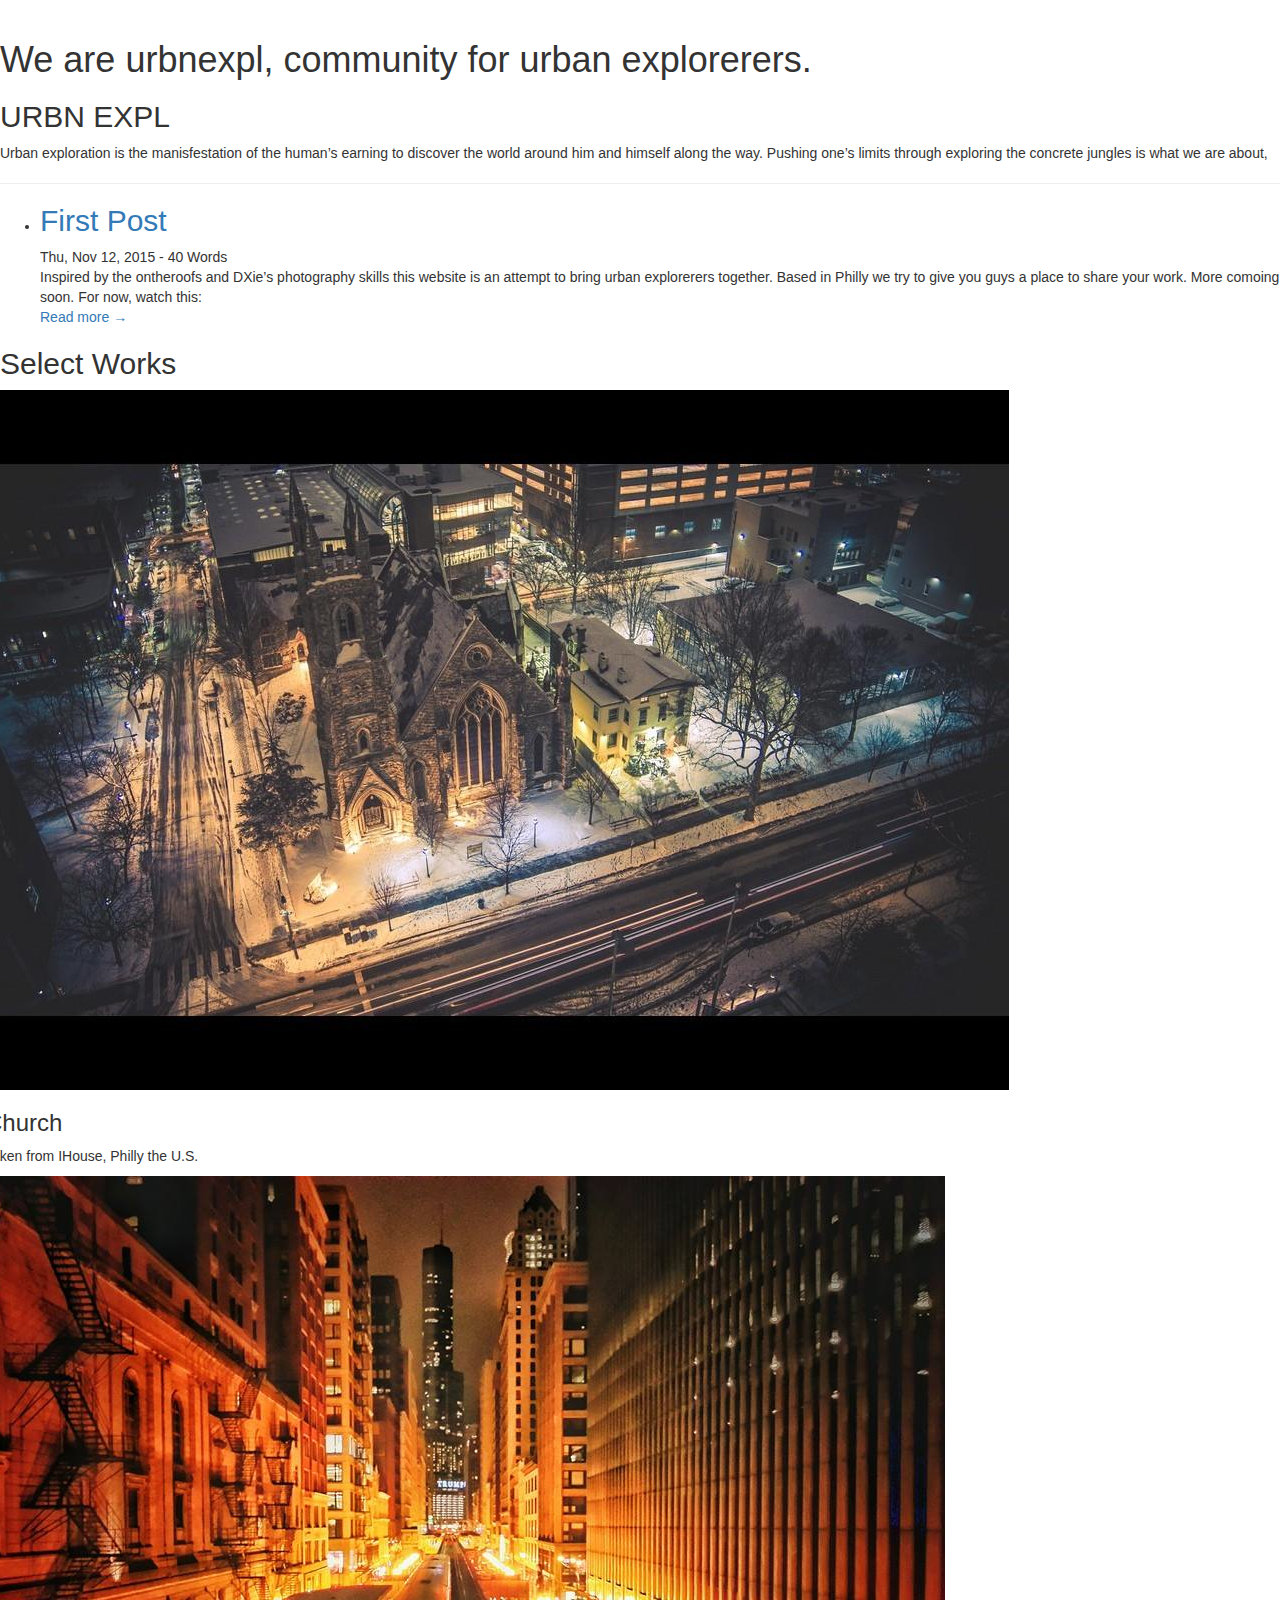
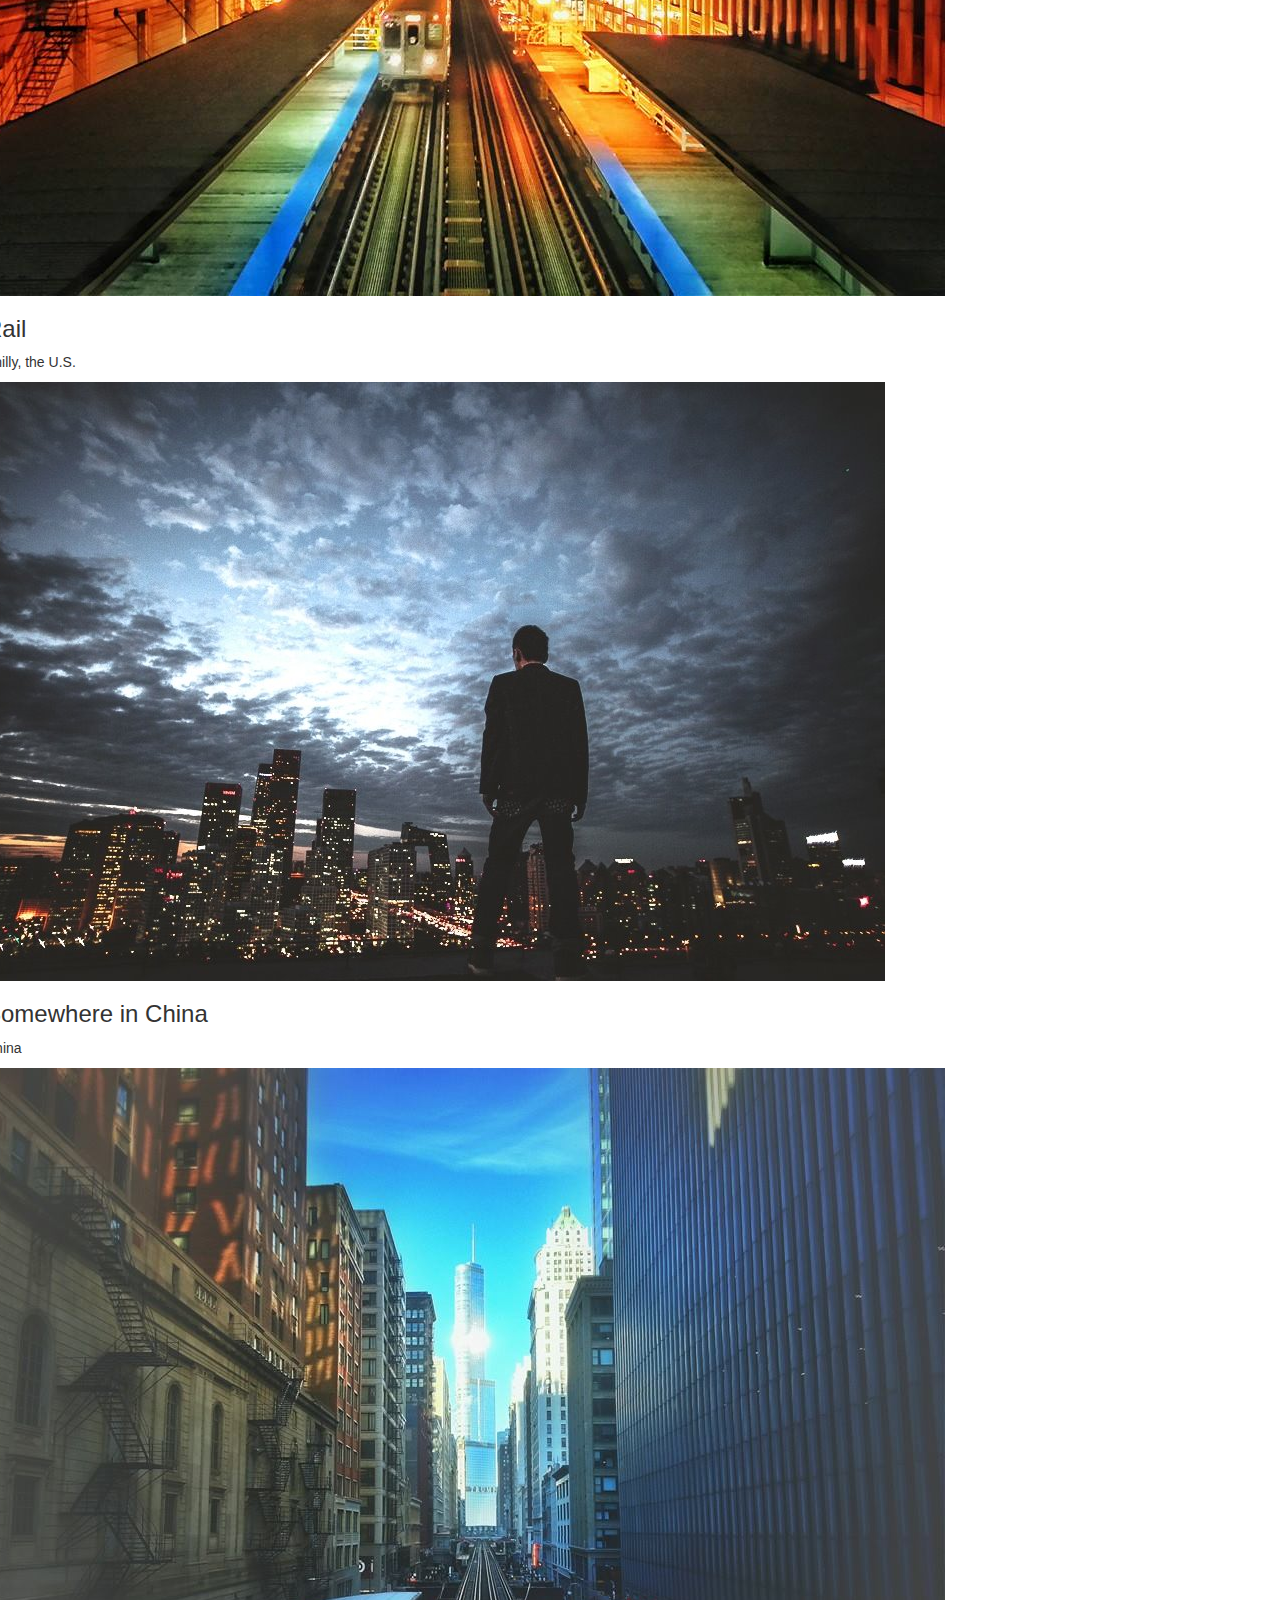
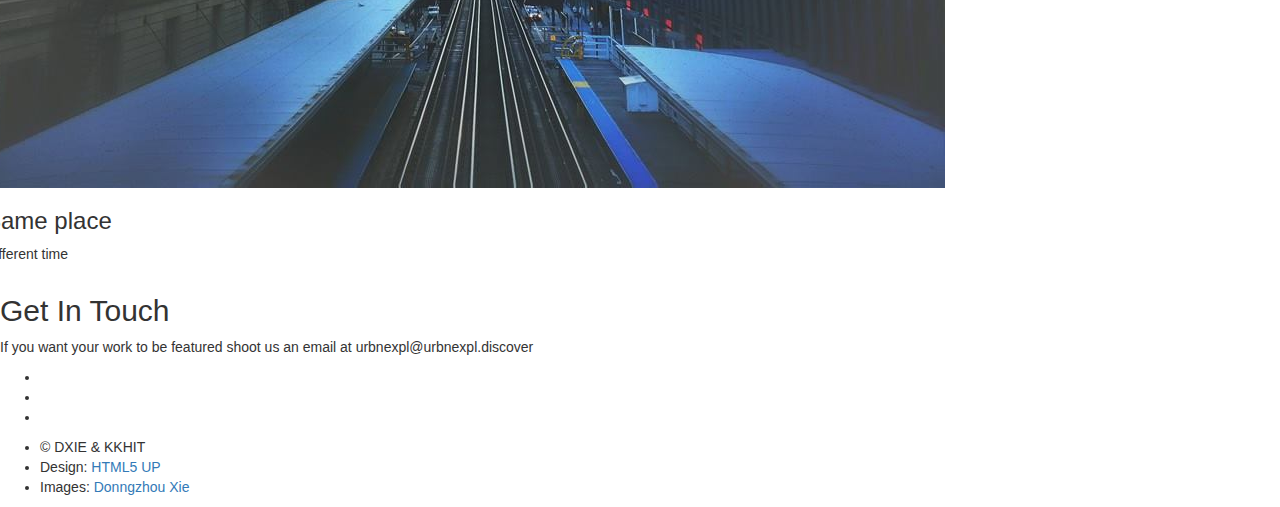
==== index.html @ 6ebabcdc "second commit" ====
<!DOCTYPE HTML>

<html>
	<head>
		<title>UrbnExpl &middot; UrbnExpl</title>
		<meta charset="utf-8" />
		<meta name="viewport" content="width=device-width, initial-scale=1" />
		<meta name="author" content="urbnexpl">
    	<meta name="description" content="Urban exploration community.">
    	<meta http-equiv="content-language" content="en-us" />
    	<meta name="generator" content="Hugo 0.14" />
		
		<link rel="stylesheet" href="https://maxcdn.bootstrapcdn.com/bootstrap/3.3.5/css/bootstrap.min.css" />
		<link rel="stylesheet" href="http://localhost:1313/urbnexpl//css/main.css" />
		
	</head>
	<body>
		<!-- Header -->
<header id="header">
	<a href="http://localhost:1313/urbnexpl/" class="image avatar"><img src="http://localhost:1313/urbnexpl/images/avatar.jpg" alt="" /></a>
	<h1>We are urbnexpl, community for urban explorerers.</h1>
</header>

		<!-- Main -->
		<div id="main">
			<section id="one">
	<header class="major">
		<h2>URBN EXPL</h2>
	</header>
	<p>Urban exploration is the manisfestation of the human&rsquo;s earning to discover the world around him and himself along the way. Pushing one&rsquo;s limits through exploring the concrete jungles is what we are about,</p>
</section>
			<hr>
			<ul id="list">
            	
                	<section>
	<li>
		<article class="post">
	<header>
		<h2><a href='http://localhost:1313/urbnexpl/post/first-post/'> First Post</a> </h2>
		<div class="post-meta">Thu, Nov 12, 2015 - 40 Words </div>
	</header>

	Inspired by the ontheroofs and DXie&rsquo;s photography skills this website is an attempt to bring urban explorerers together. Based in Philly we try to give you guys a place to share your work. More comoing soon. For now, watch this:

	<footer>
	<a href='http://localhost:1313/urbnexpl/post/first-post/'><nobr>Read more →</nobr></a>
	</footer>
</article>
	</li>
</section>
            	
        	</ul>
			<!-- portfolio -->
<section id="two">
	<h2>Select Works</h2>
	<div class="row">
		
		<article class="6u 12u$(xsmall) work-item">
			<a href="images/portfolio/1.jpg" class="image fit thumb"><img src="images/portfolio/1.jpg" alt="" /></a>
			<h3>Church</h3>
			<p>Taken from IHouse, Philly the  U.S.</p>
		</article>
		
		<article class="6u 12u$(xsmall) work-item">
			<a href="images/portfolio/2.jpg" class="image fit thumb"><img src="images/portfolio/2.jpg" alt="" /></a>
			<h3>Rail</h3>
			<p>Philly, the U.S.</p>
		</article>
		
		<article class="6u 12u$(xsmall) work-item">
			<a href="images/portfolio/3.jpg" class="image fit thumb"><img src="images/portfolio/3.jpg" alt="" /></a>
			<h3>Somewhere in China</h3>
			<p>China</p>
		</article>
		
		<article class="6u 12u$(xsmall) work-item">
			<a href="images/portfolio/4.jpg" class="image fit thumb"><img src="images/portfolio/4.jpg" alt="" /></a>
			<h3>Same place</h3>
			<p>Different time</p>
		</article>
		
	</div>
</section>
			
<section id="three">
	<h2>Get In Touch</h2>
	<p>If you want your work to be featured shoot us an email at urbnexpl@urbnexpl.discover</p>
	
</section>
		</div>

		<!-- Footer -->
<footer id="footer">
	<ul class="icons">
		
		<li><a href="//twitter.com/urbnexpl" target="_blank" class="icon fa-twitter"><span class="label">Twitter</span></a></li>
		
		
		
		<li><a href="//youtube.com/urbnexpl" target="_blank" class="icon fa-youtube"><span class="label">Youtube</span></a></li>
		
		
		<li><a href="#contact-form" class="icon fa-envelope-o"><span class="label">Email</span></a></li>
		
	</ul>

	<ul class="copyright">
		
		<li>&copy; DXIE &amp; KKHIT</li>
		
		<li>Design: <a href="//html5up.net">HTML5 UP</a></li>
		
		<li>Images: <a href="//https://500px.com/timkeenness">Donngzhou Xie</a></li>
		
	</ul>
</footer>

<!-- Scripts -->
<script src="http://localhost:1313/urbnexpl/js/jquery.min.js"></script>
<script src="http://localhost:1313/urbnexpl/js/jquery.poptrox.min.js"></script>
<script src="http://localhost:1313/urbnexpl/js/skel.min.js"></script>
<script src="http://localhost:1313/urbnexpl/js/util.js"></script>

<script src="http://localhost:1313/urbnexpl/js/main.js"></script>


	<script data-no-instant>document.write('<script src="http://'
        + (location.host || 'localhost').split(':')[0]
		+ ':1313/livereload.js?mindelay=10"></'
        + 'script>')</script></body>
</html>
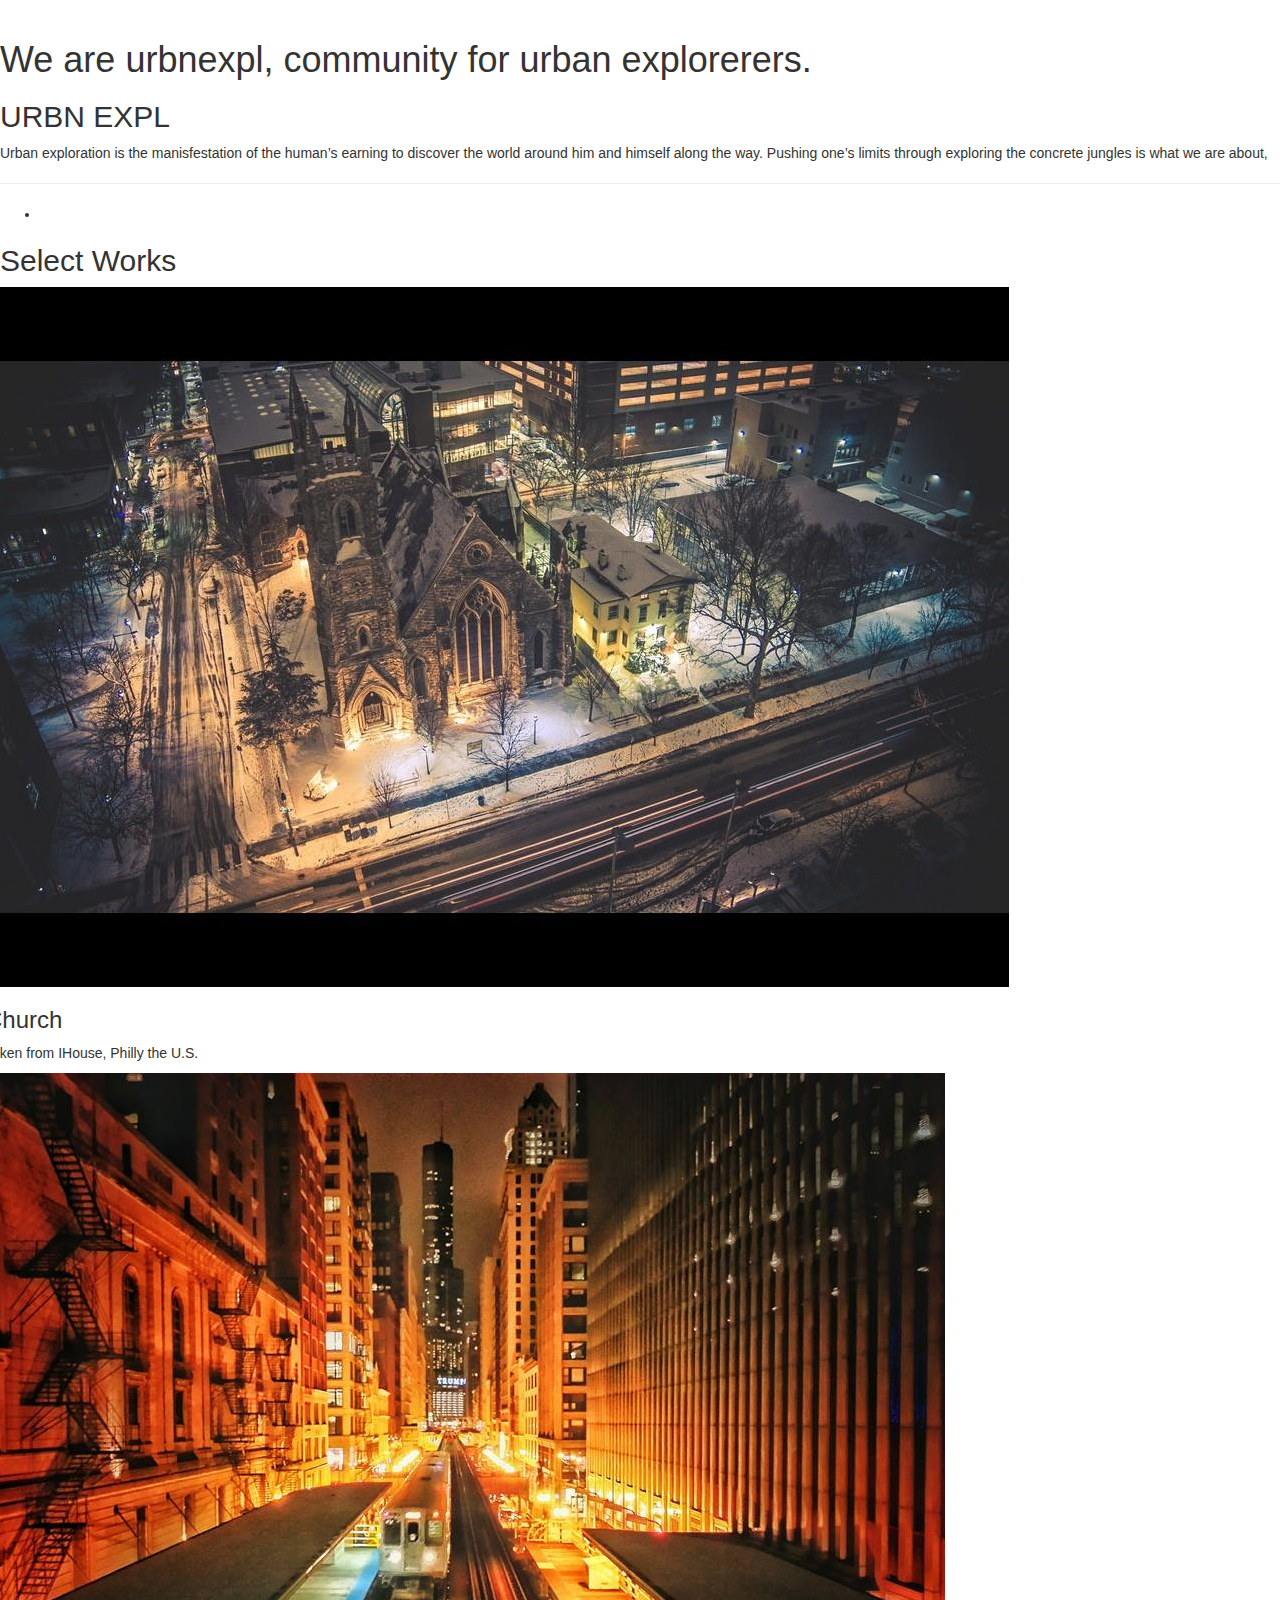
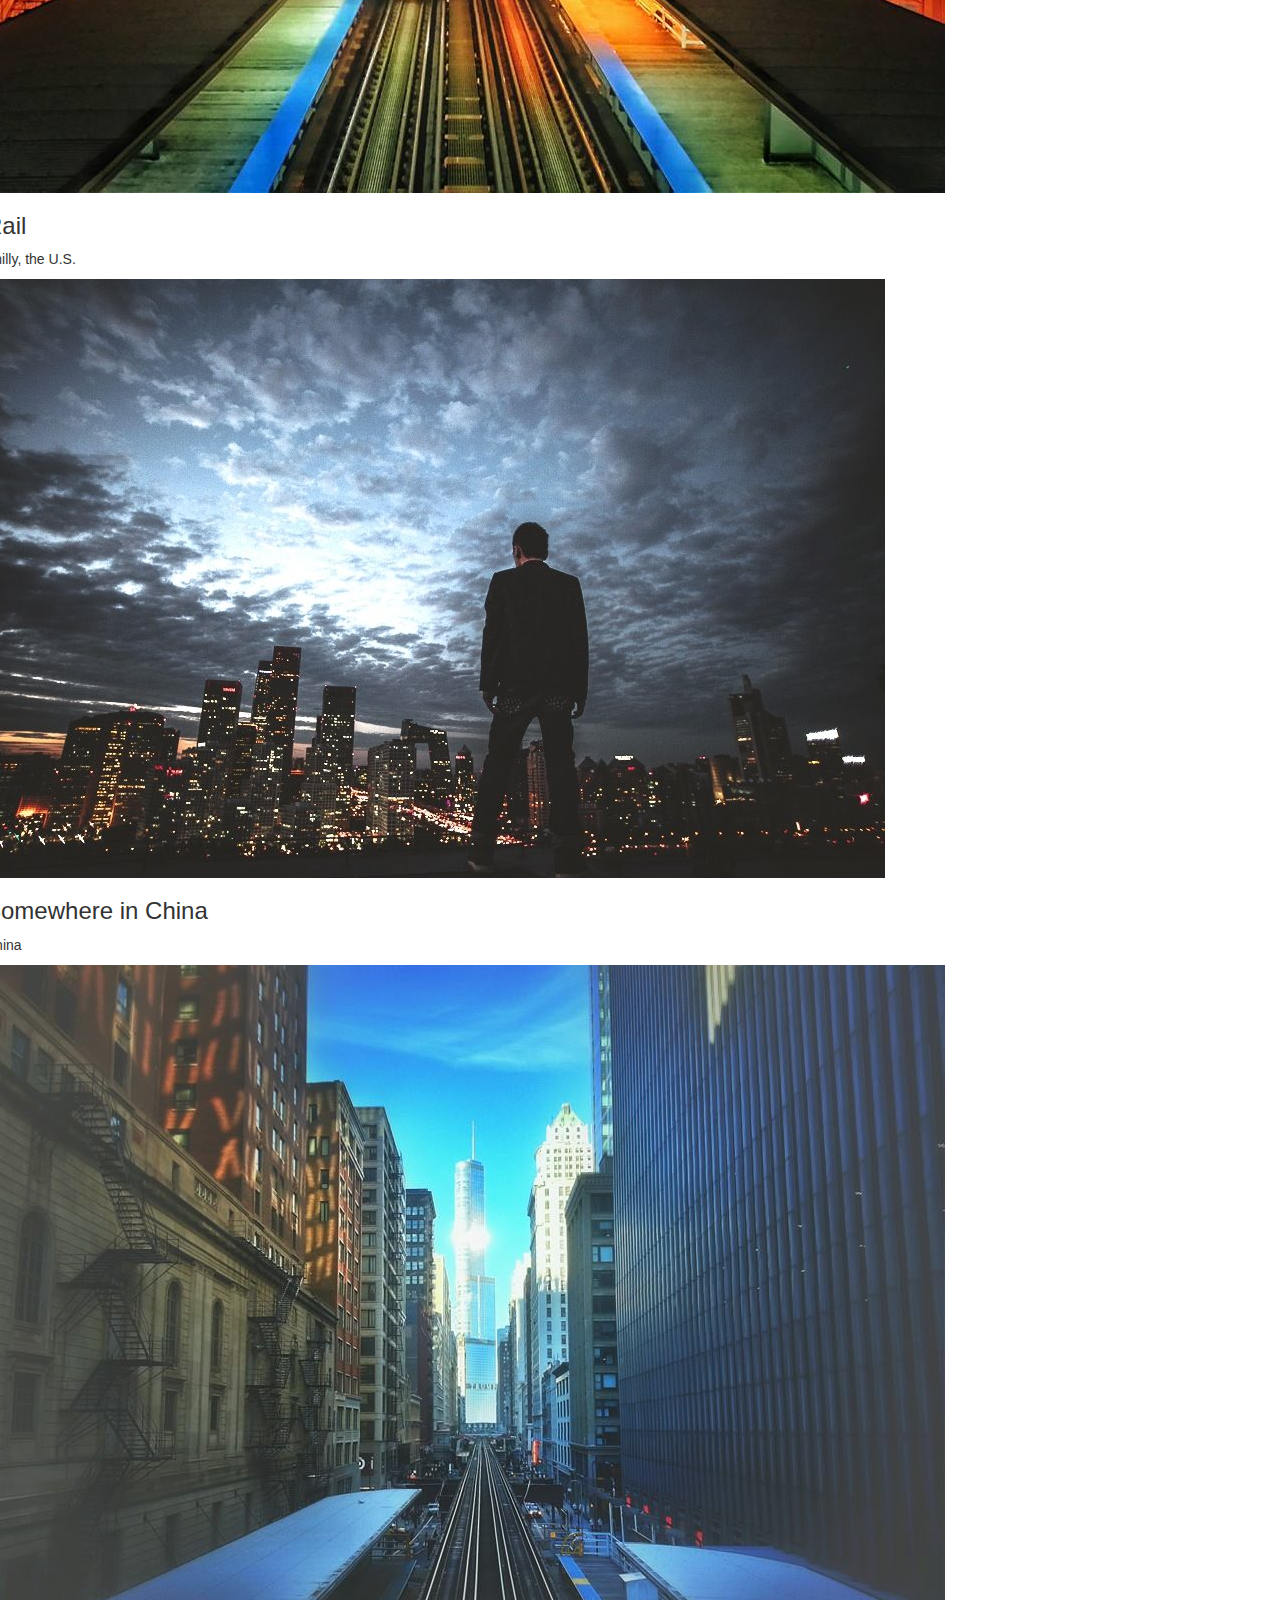
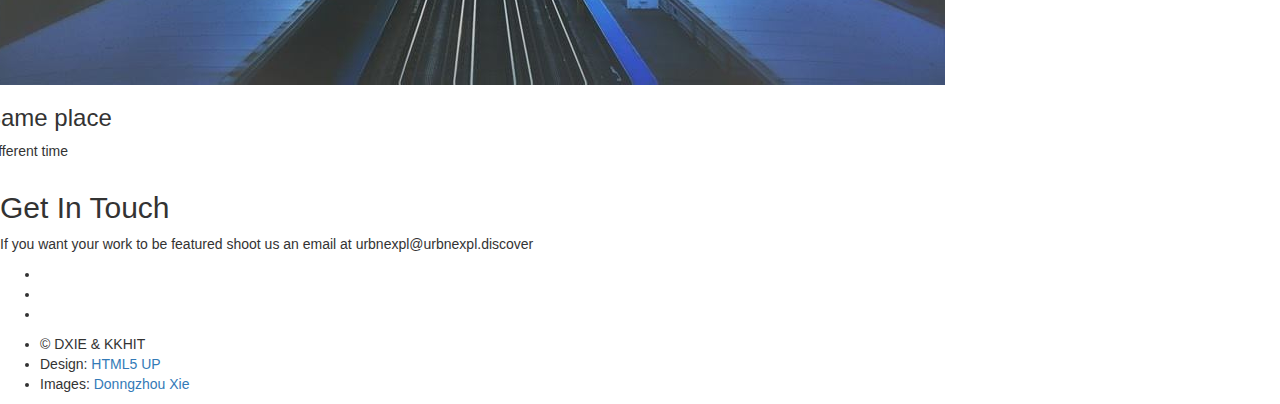
==== commit 73d5f43f: "fiiiif commit" ====
--- a/index.html
+++ b/index.html
@@ -11,13 +11,13 @@
     	<meta name="generator" content="Hugo 0.14" />
 		
 		<link rel="stylesheet" href="https://maxcdn.bootstrapcdn.com/bootstrap/3.3.5/css/bootstrap.min.css" />
-		<link rel="stylesheet" href="http://localhost:1313/urbnexpl//css/main.css" />
+		<link rel="stylesheet" href="http://kobakhit.com/urbnexpl/css/main.css" />
 		
 	</head>
 	<body>
 		<!-- Header -->
 <header id="header">
-	<a href="http://localhost:1313/urbnexpl/" class="image avatar"><img src="http://localhost:1313/urbnexpl/images/avatar.jpg" alt="" /></a>
+	<a href="http://kobakhit.com/urbnexpl/" class="image avatar"><img src="http://kobakhit.com/urbnexplimages/avatar.jpg" alt="" /></a>
 	<h1>We are urbnexpl, community for urban explorerers.</h1>
 </header>
 
@@ -34,18 +34,7 @@
             	
                 	<section>
 	<li>
-		<article class="post">
-	<header>
-		<h2><a href='http://localhost:1313/urbnexpl/post/first-post/'> First Post</a> </h2>
-		<div class="post-meta">Thu, Nov 12, 2015 - 40 Words </div>
-	</header>
-
-	Inspired by the ontheroofs and DXie&rsquo;s photography skills this website is an attempt to bring urban explorerers together. Based in Philly we try to give you guys a place to share your work. More comoing soon. For now, watch this:
-
-	<footer>
-	<a href='http://localhost:1313/urbnexpl/post/first-post/'><nobr>Read more →</nobr></a>
-	</footer>
-</article>
+		
 	</li>
 </section>
             	
@@ -116,16 +105,13 @@
 </footer>
 
 <!-- Scripts -->
-<script src="http://localhost:1313/urbnexpl/js/jquery.min.js"></script>
-<script src="http://localhost:1313/urbnexpl/js/jquery.poptrox.min.js"></script>
-<script src="http://localhost:1313/urbnexpl/js/skel.min.js"></script>
-<script src="http://localhost:1313/urbnexpl/js/util.js"></script>
+<script src="http://kobakhit.com/urbnexpljs/jquery.min.js"></script>
+<script src="http://kobakhit.com/urbnexpljs/jquery.poptrox.min.js"></script>
+<script src="http://kobakhit.com/urbnexpljs/skel.min.js"></script>
+<script src="http://kobakhit.com/urbnexpljs/util.js"></script>
 
-<script src="http://localhost:1313/urbnexpl/js/main.js"></script>
+<script src="http://kobakhit.com/urbnexpljs/main.js"></script>
 
 
-	<script data-no-instant>document.write('<script src="http://'
-        + (location.host || 'localhost').split(':')[0]
-		+ ':1313/livereload.js?mindelay=10"></'
-        + 'script>')</script></body>
+	</body>
 </html>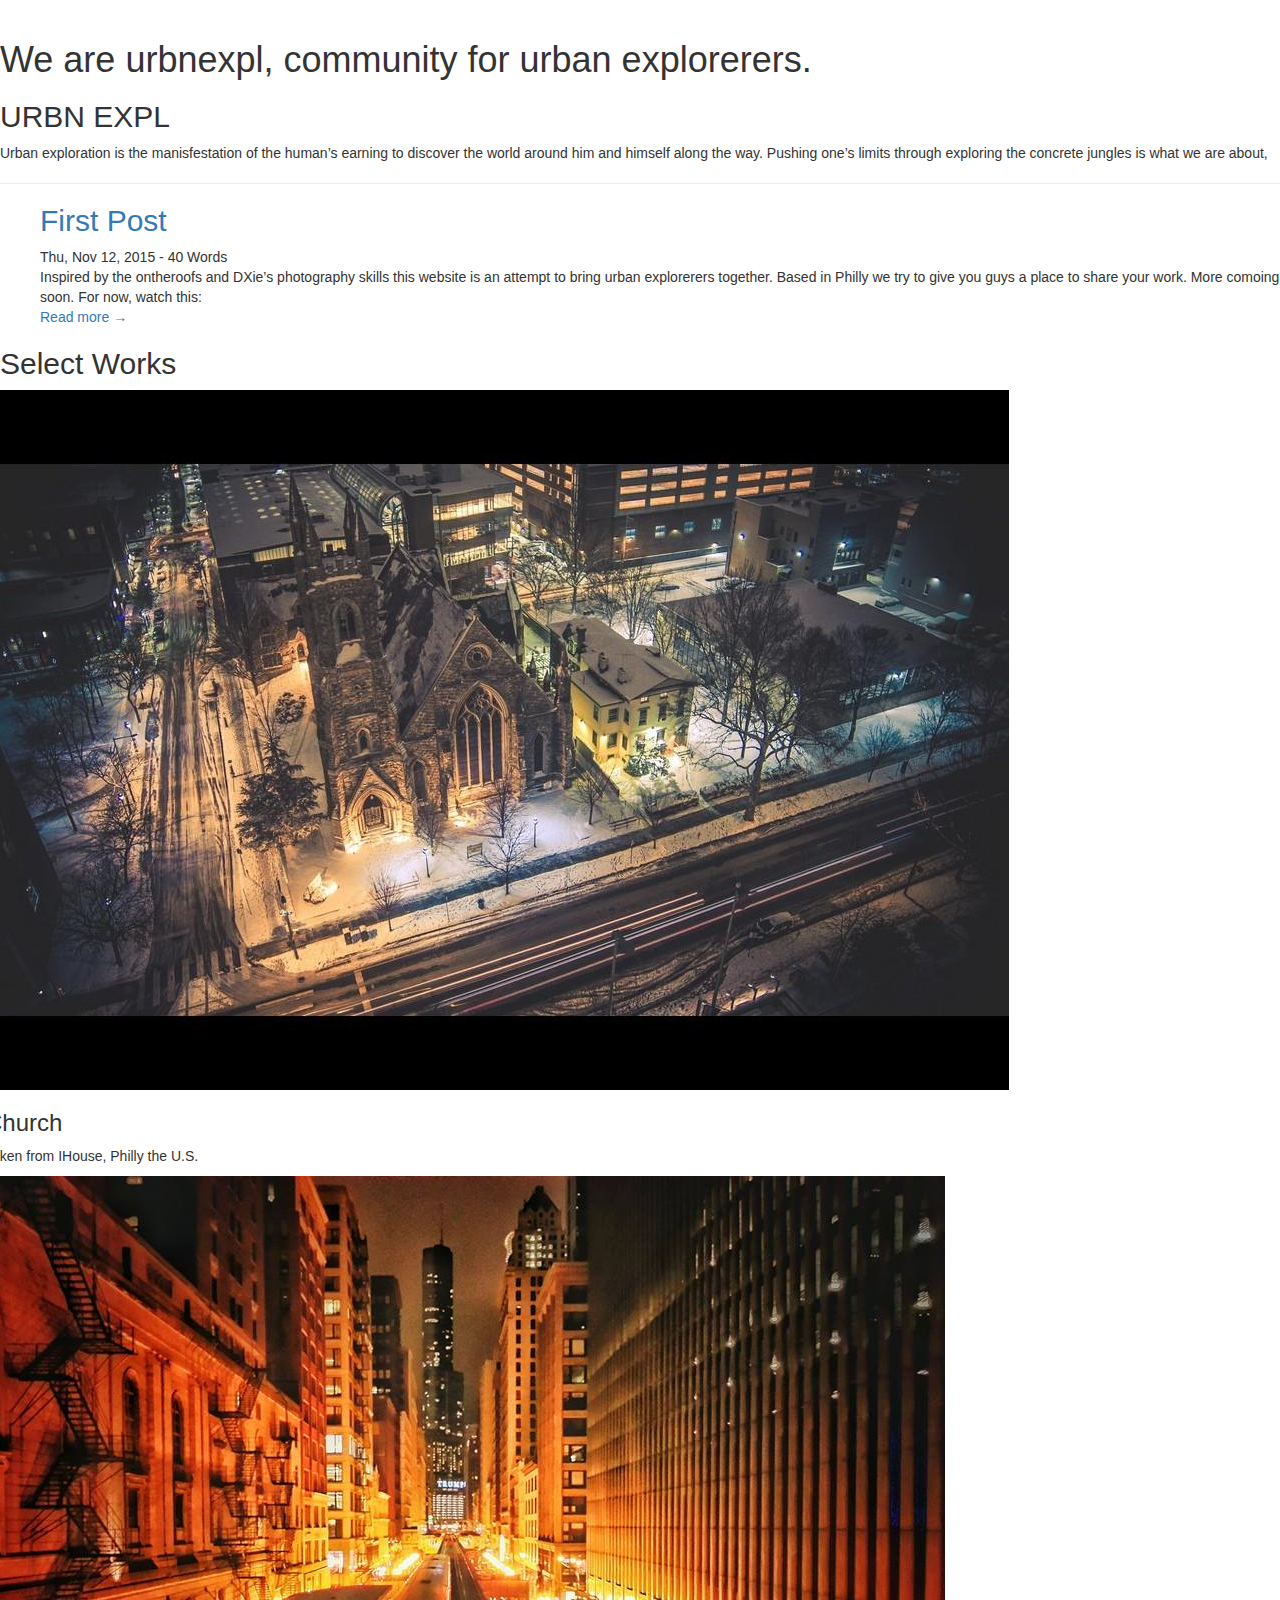
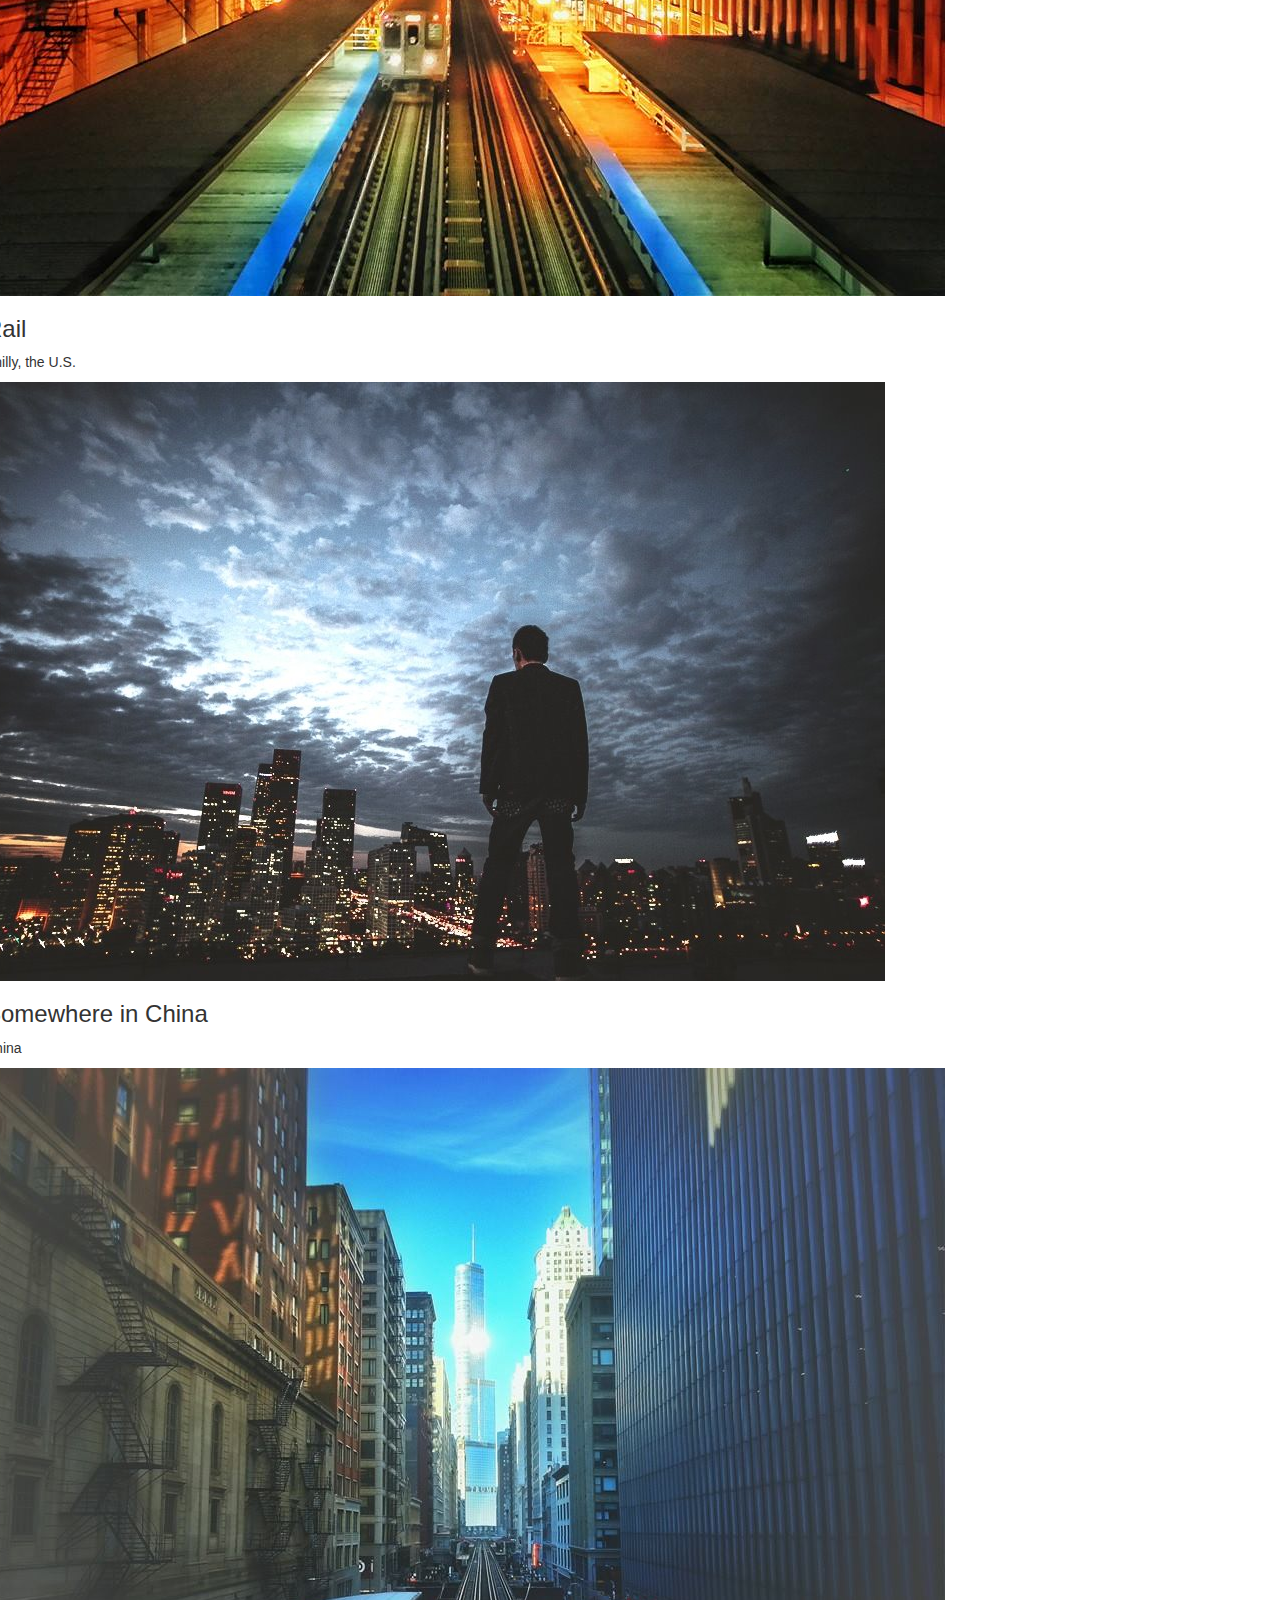
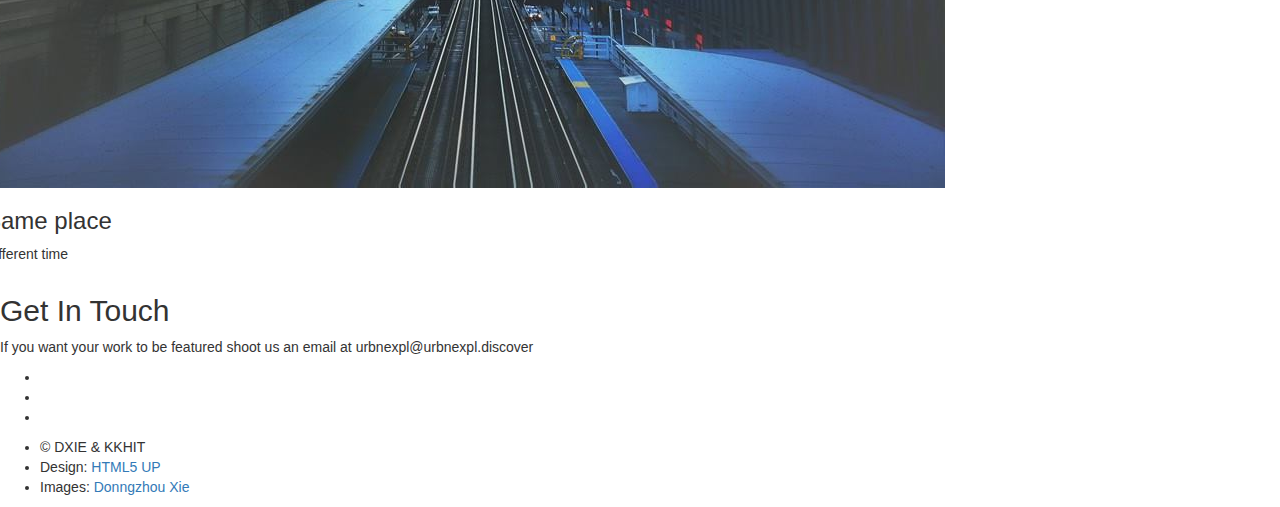
==== commit 84c4d4c2: "7th commit" ====
--- a/index.html
+++ b/index.html
@@ -11,13 +11,13 @@
     	<meta name="generator" content="Hugo 0.14" />
 		
 		<link rel="stylesheet" href="https://maxcdn.bootstrapcdn.com/bootstrap/3.3.5/css/bootstrap.min.css" />
-		<link rel="stylesheet" href="http://kobakhit.com/urbnexpl/css/main.css" />
+		<link rel="stylesheet" href="http://kobakhit.com/urbnexpl//css/main.css" />
 		
 	</head>
 	<body>
 		<!-- Header -->
 <header id="header">
-	<a href="http://kobakhit.com/urbnexpl/" class="image avatar"><img src="http://kobakhit.com/urbnexplimages/avatar.jpg" alt="" /></a>
+	<a href="http://kobakhit.com/urbnexpl/" class="image avatar"><img src="http://kobakhit.com/urbnexpl/images/avatar.jpg" alt="" /></a>
 	<h1>We are urbnexpl, community for urban explorerers.</h1>
 </header>
 
@@ -32,11 +32,18 @@
 			<hr>
 			<ul id="list">
             	
-                	<section>
-	<li>
-		
-	</li>
-</section>
+                	<article class="post">
+	<header>
+		<h2><a href='http://kobakhit.com/urbnexpl/post/first-post/'> First Post</a> </h2>
+		<div class="post-meta">Thu, Nov 12, 2015 - 40 Words </div>
+	</header>
+
+	Inspired by the ontheroofs and DXie&rsquo;s photography skills this website is an attempt to bring urban explorerers together. Based in Philly we try to give you guys a place to share your work. More comoing soon. For now, watch this:
+
+	<footer>
+	<a href='http://kobakhit.com/urbnexpl/post/first-post/'><nobr>Read more →</nobr></a>
+	</footer>
+</article>
             	
         	</ul>
 			<!-- portfolio -->
@@ -105,12 +112,12 @@
 </footer>
 
 <!-- Scripts -->
-<script src="http://kobakhit.com/urbnexpljs/jquery.min.js"></script>
-<script src="http://kobakhit.com/urbnexpljs/jquery.poptrox.min.js"></script>
-<script src="http://kobakhit.com/urbnexpljs/skel.min.js"></script>
-<script src="http://kobakhit.com/urbnexpljs/util.js"></script>
+<script src="http://kobakhit.com/urbnexpl/js/jquery.min.js"></script>
+<script src="http://kobakhit.com/urbnexpl/js/jquery.poptrox.min.js"></script>
+<script src="http://kobakhit.com/urbnexpl/js/skel.min.js"></script>
+<script src="http://kobakhit.com/urbnexpl/js/util.js"></script>
 
-<script src="http://kobakhit.com/urbnexpljs/main.js"></script>
+<script src="http://kobakhit.com/urbnexpl/js/main.js"></script>
 
 
 	</body>
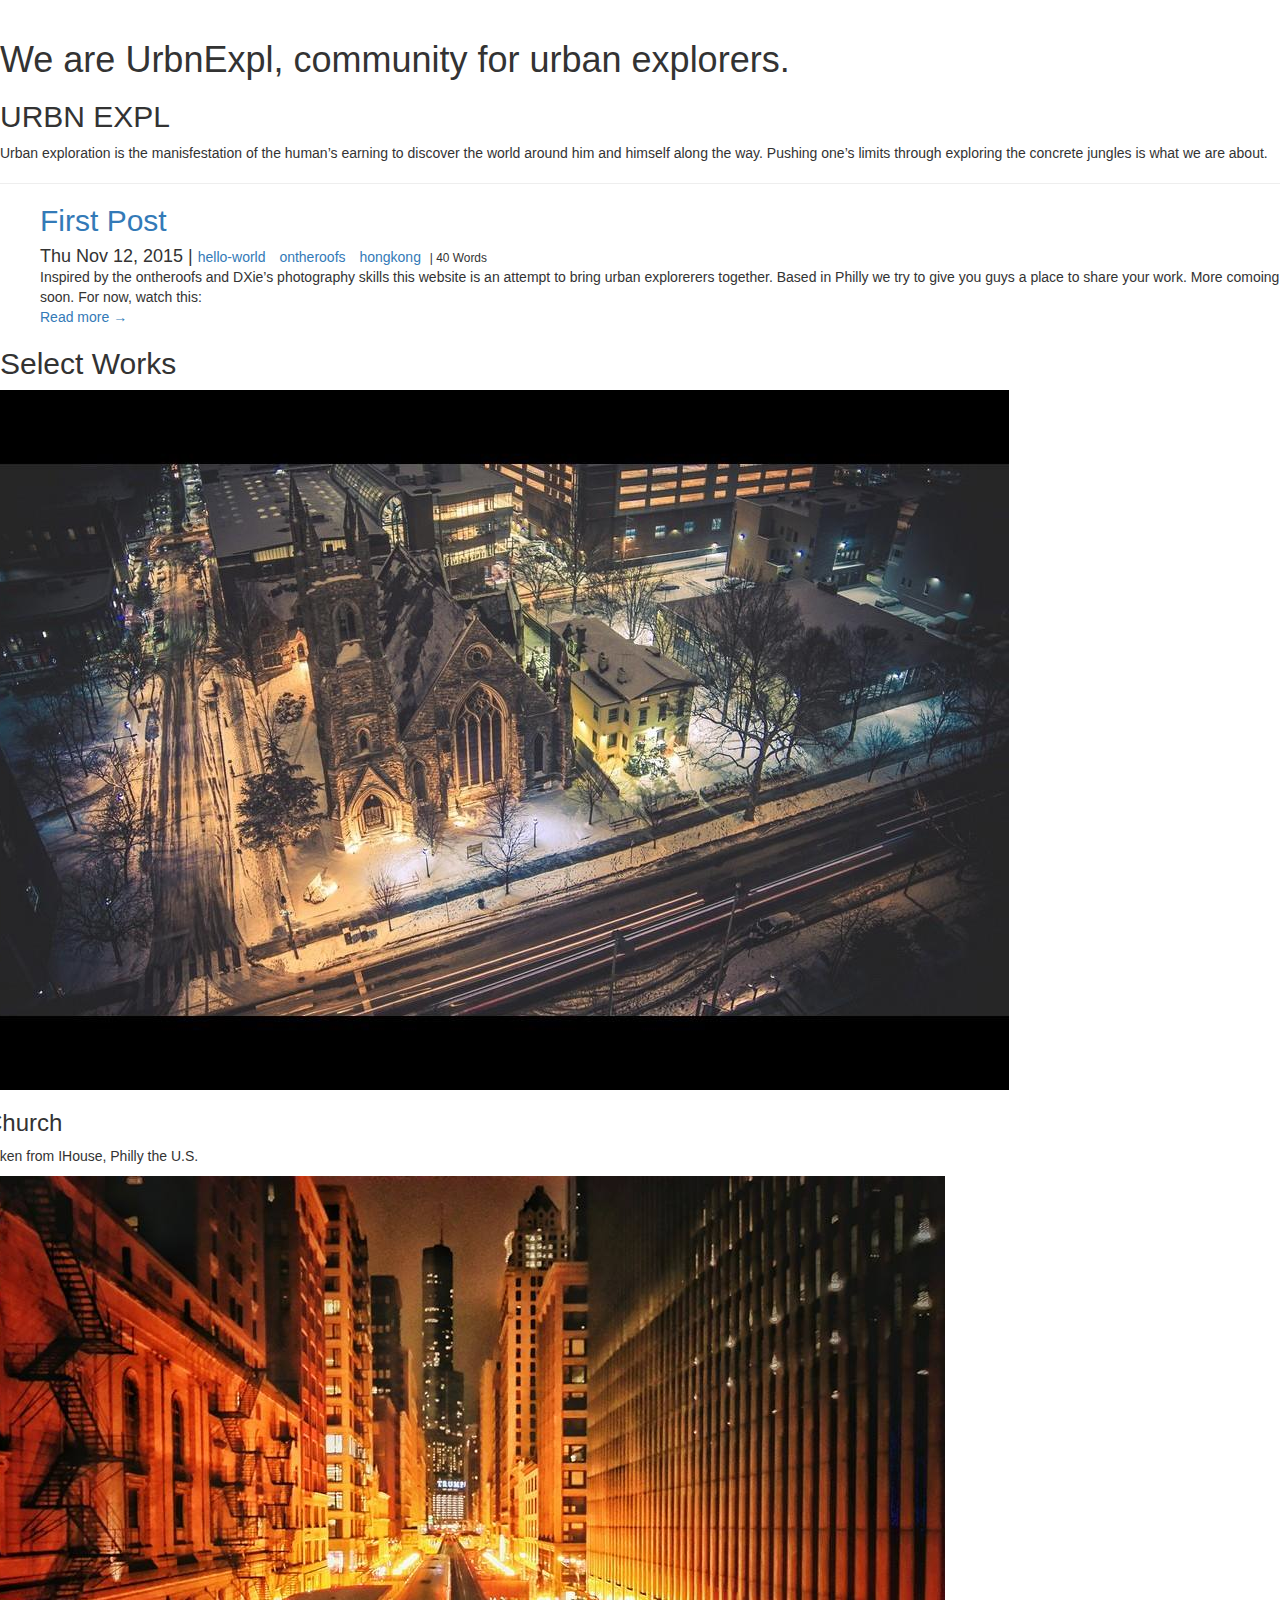
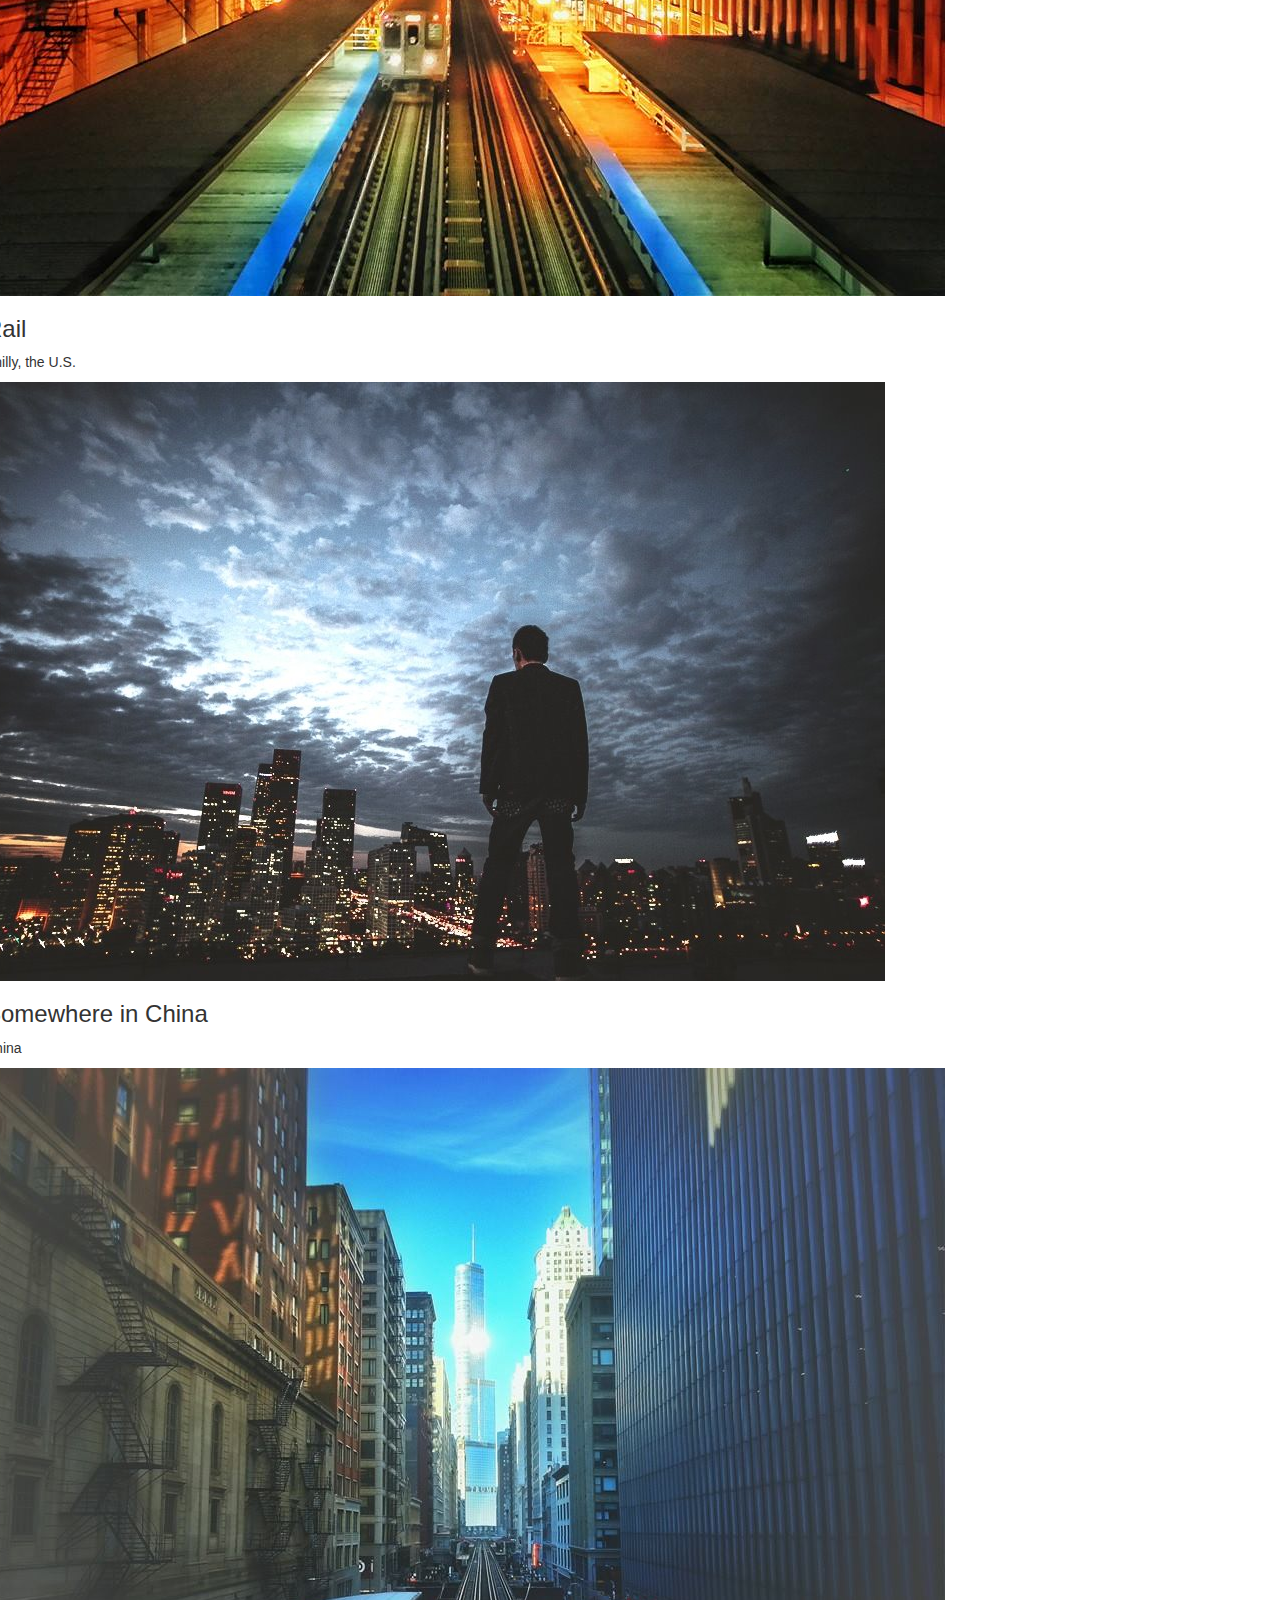
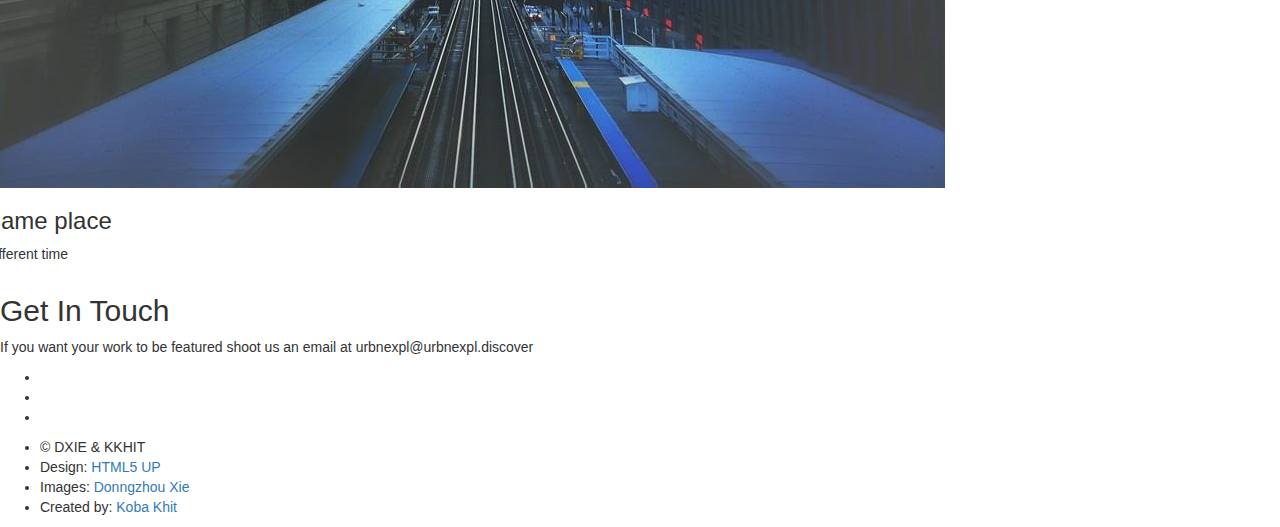
==== commit 49540634: "prototype ready" ====
--- a/index.html
+++ b/index.html
@@ -17,8 +17,8 @@
 	<body>
 		<!-- Header -->
 <header id="header">
-	<a href="http://kobakhit.com/urbnexpl/" class="image avatar"><img src="http://kobakhit.com/urbnexpl/images/avatar.jpg" alt="" /></a>
-	<h1>We are urbnexpl, community for urban explorerers.</h1>
+	<a href="http://kobakhit.com/urbnexpl/" class="image avatar"><img src="http://kobakhit.com/urbnexpl/images/avatar.png" alt="" /></a>
+	<h1>We are UrbnExpl, community for urban explorers.</h1>
 </header>
 
 		<!-- Main -->
@@ -27,7 +27,7 @@
 	<header class="major">
 		<h2>URBN EXPL</h2>
 	</header>
-	<p>Urban exploration is the manisfestation of the human&rsquo;s earning to discover the world around him and himself along the way. Pushing one&rsquo;s limits through exploring the concrete jungles is what we are about,</p>
+	<p>Urban exploration is the manisfestation of the human&rsquo;s earning to discover the world around him and himself along the way. Pushing one&rsquo;s limits through exploring the concrete jungles is what we are about.</p>
 </section>
 			<hr>
 			<ul id="list">
@@ -35,7 +35,18 @@
                 	<article class="post">
 	<header>
 		<h2><a href='http://kobakhit.com/urbnexpl/post/first-post/'> First Post</a> </h2>
-		<div class="post-meta">Thu, Nov 12, 2015 - 40 Words </div>
+		<h4 id="date" style = "display:inline"> Thu Nov 12, 2015 | </h4>
+	    <i class="fa fa-tags"></i>
+	    <ul  class = "list-inline" style = "display:inline">
+	      
+	        <li><a href="tags/hello-world">hello-world</a> </li>
+	      
+	        <li><a href="tags/ontheroofs">ontheroofs</a> </li>
+	      
+	        <li><a href="tags/hongkong">hongkong</a> </li>
+	      
+	    </ul>
+	    <small> | 40 Words</small>
 	</header>
 
 	Inspired by the ontheroofs and DXie&rsquo;s photography skills this website is an attempt to bring urban explorerers together. Based in Philly we try to give you guys a place to share your work. More comoing soon. For now, watch this:
@@ -46,6 +57,35 @@
 </article>
             	
         	</ul>
+
+        	<ul id="list2" style = "display:none">
+            	
+                	<article class="post">
+	<header>
+		<h2><a href='http://kobakhit.com/urbnexpl/post/first-post/'> First Post</a> </h2>
+		<h4 id="date" style = "display:inline"> Thu Nov 12, 2015 | </h4>
+	    <i class="fa fa-tags"></i>
+	    <ul  class = "list-inline" style = "display:inline">
+	      
+	        <li><a href="tags/hello-world">hello-world</a> </li>
+	      
+	        <li><a href="tags/ontheroofs">ontheroofs</a> </li>
+	      
+	        <li><a href="tags/hongkong">hongkong</a> </li>
+	      
+	    </ul>
+	    <small> | 40 Words</small>
+	</header>
+
+	Inspired by the ontheroofs and DXie&rsquo;s photography skills this website is an attempt to bring urban explorerers together. Based in Philly we try to give you guys a place to share your work. More comoing soon. For now, watch this:
+
+	<footer>
+	<a href='http://kobakhit.com/urbnexpl/post/first-post/'><nobr>Read more →</nobr></a>
+	</footer>
+</article>
+            	
+        	</ul>
+
 			<!-- portfolio -->
 <section id="two">
 	<h2>Select Works</h2>
@@ -108,6 +148,8 @@
 		
 		<li>Images: <a href="//https://500px.com/timkeenness">Donngzhou Xie</a></li>
 		
+		<li>Created by: <a href="//http://www.kobakhit.com/">Koba Khit</a></li>
+		
 	</ul>
 </footer>
 
@@ -120,5 +162,6 @@
 <script src="http://kobakhit.com/urbnexpl/js/main.js"></script>
 
 
+
 	</body>
 </html>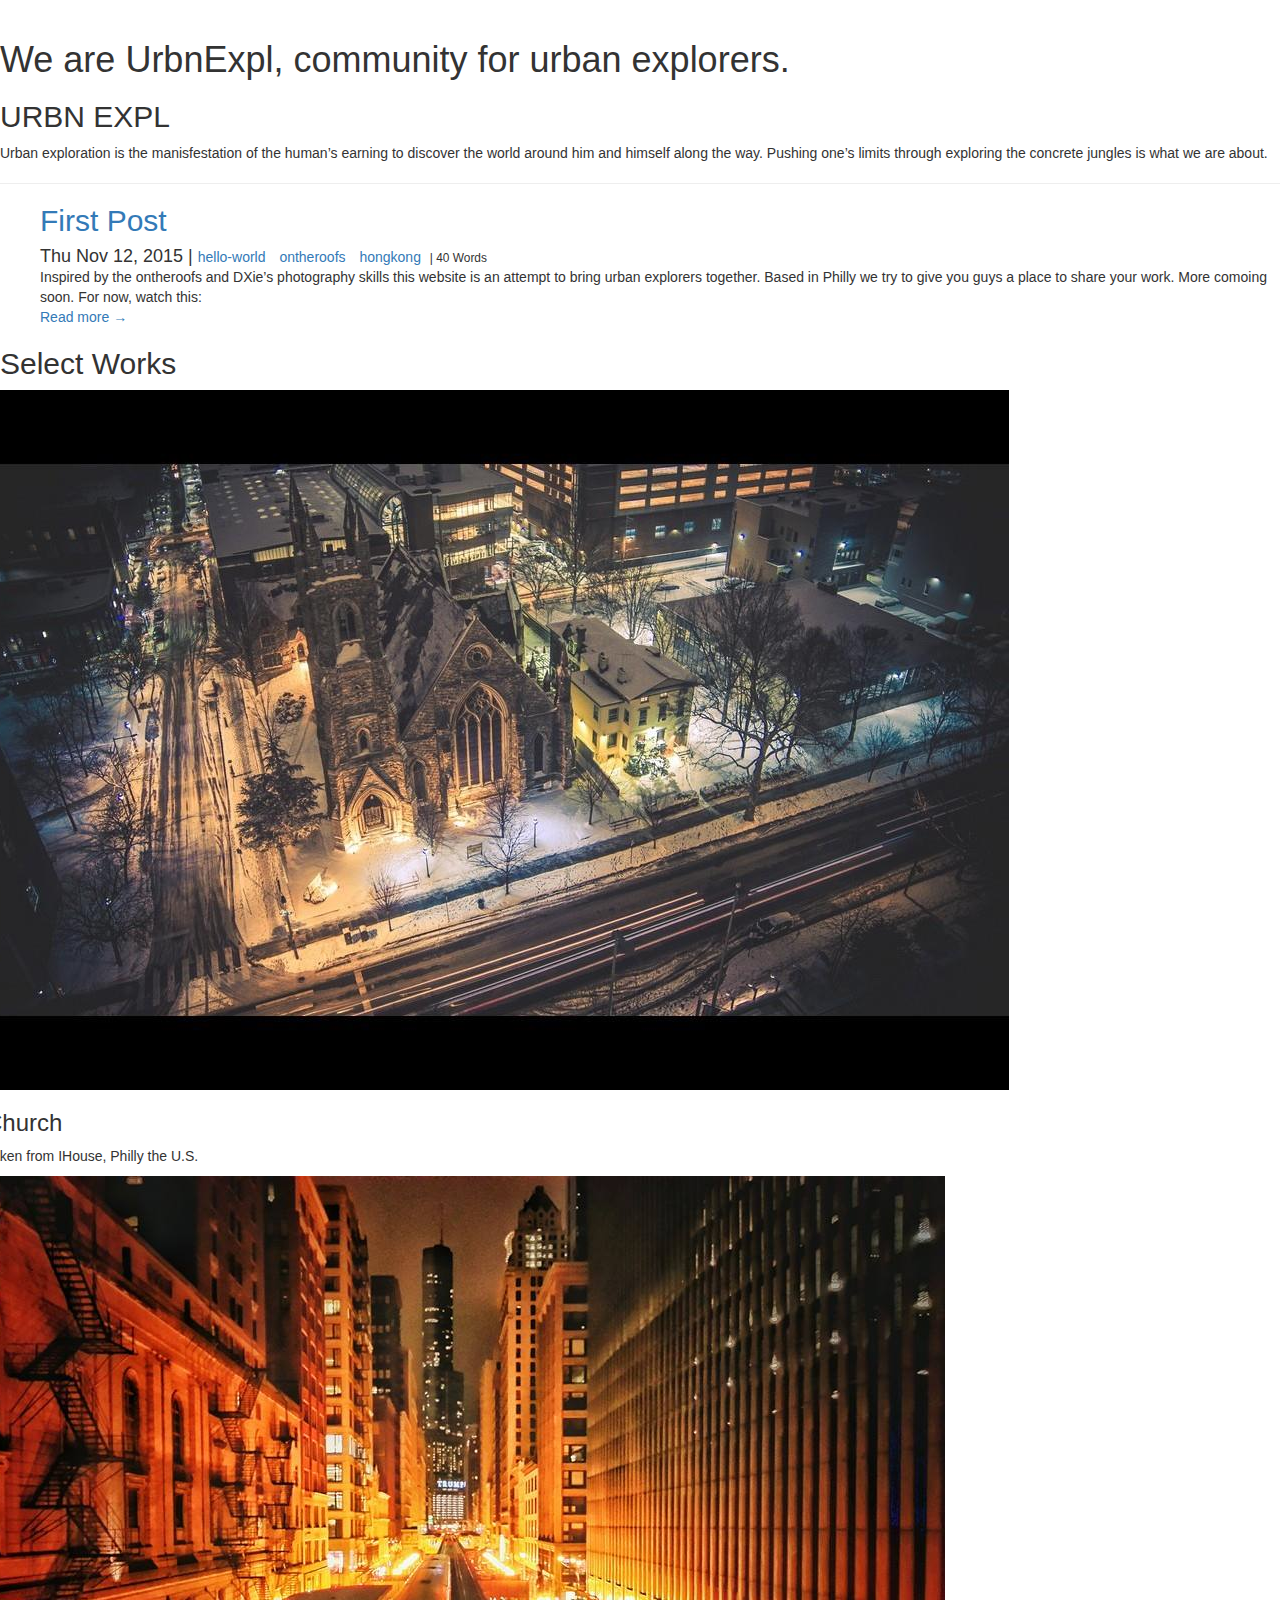
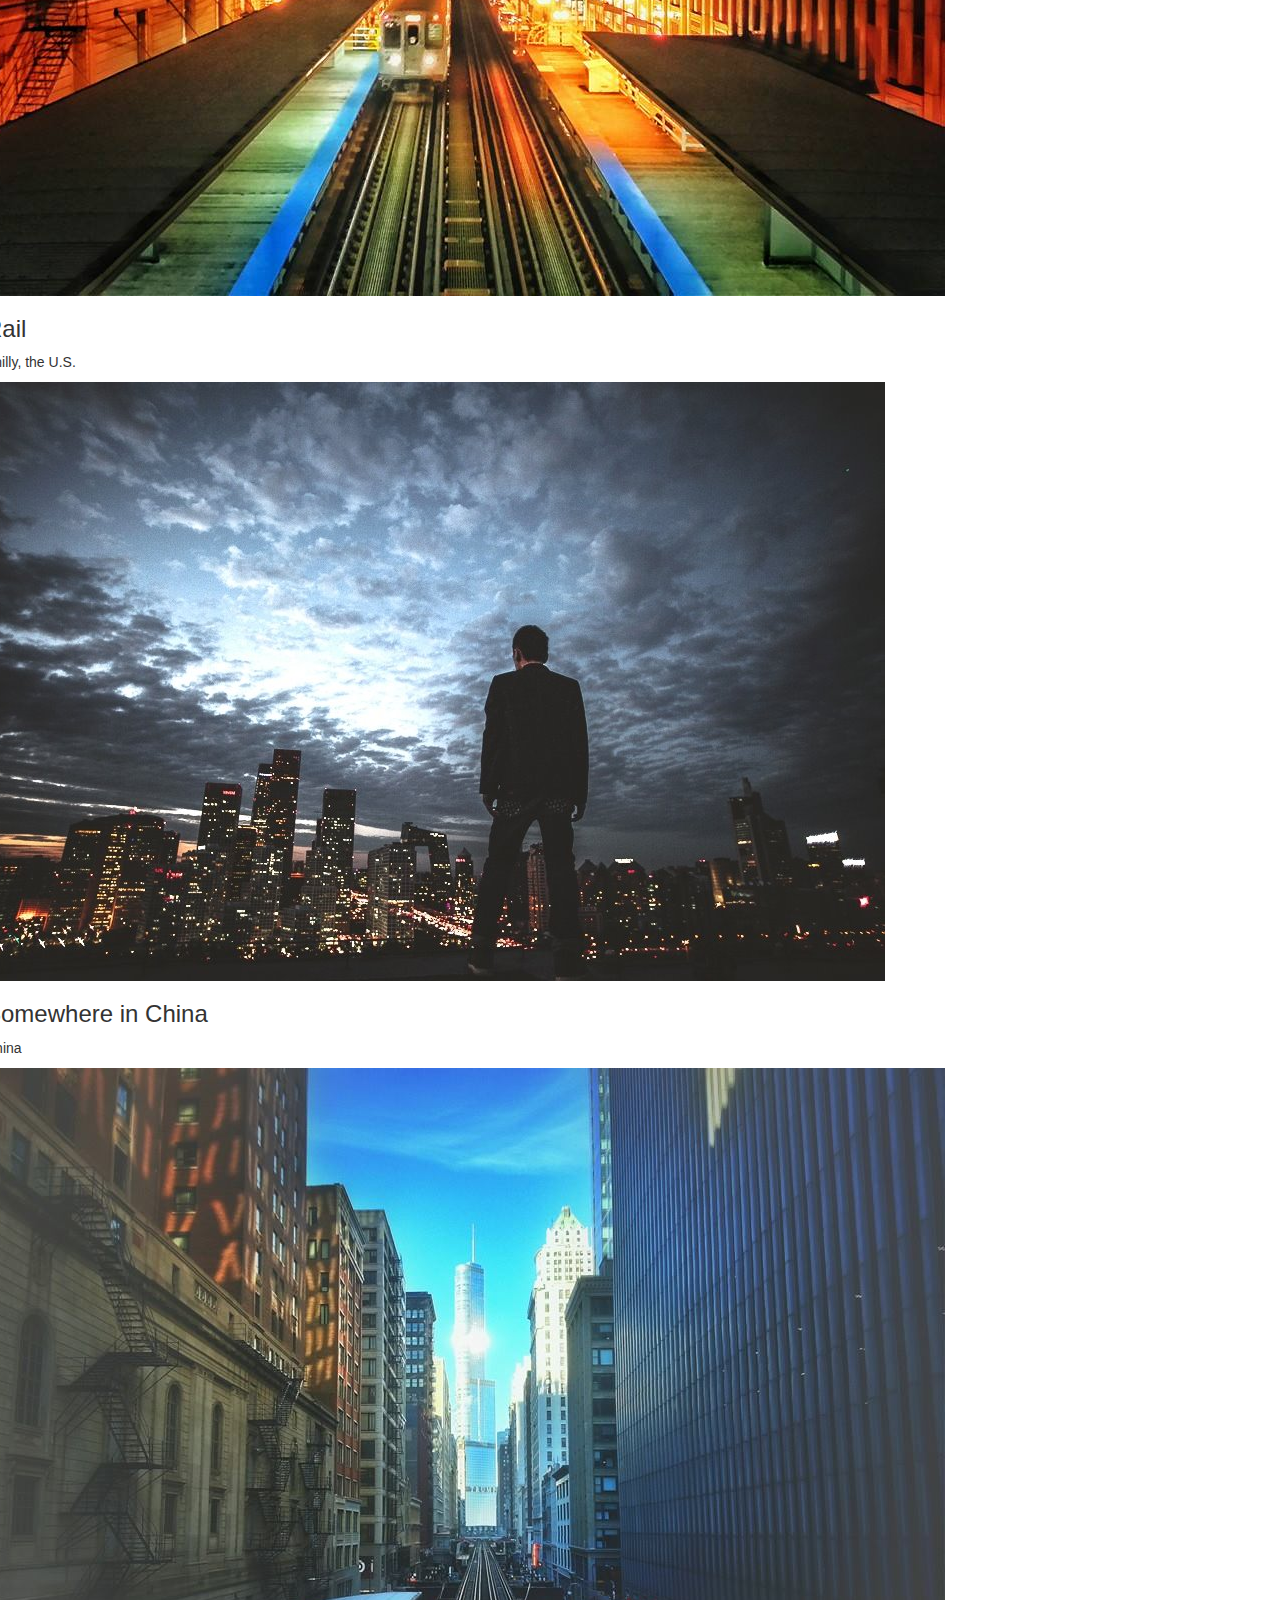
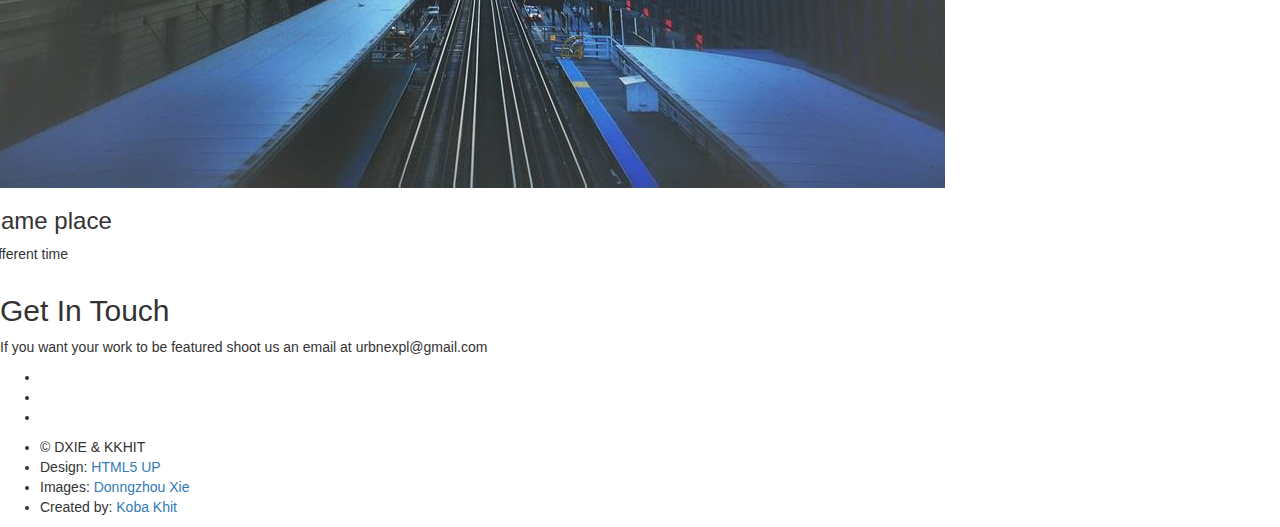
==== commit a90b60f4: "social media icons" ====
--- a/index.html
+++ b/index.html
@@ -49,7 +49,7 @@
 	    <small> | 40 Words</small>
 	</header>
 
-	Inspired by the ontheroofs and DXie&rsquo;s photography skills this website is an attempt to bring urban explorerers together. Based in Philly we try to give you guys a place to share your work. More comoing soon. For now, watch this:
+	Inspired by the ontheroofs and DXie&rsquo;s photography skills this website is an attempt to bring urban explorers together. Based in Philly we try to give you guys a place to share your work. More comoing soon. For now, watch this:
 
 	<footer>
 	<a href='http://kobakhit.com/urbnexpl/post/first-post/'><nobr>Read more →</nobr></a>
@@ -77,7 +77,7 @@
 	    <small> | 40 Words</small>
 	</header>
 
-	Inspired by the ontheroofs and DXie&rsquo;s photography skills this website is an attempt to bring urban explorerers together. Based in Philly we try to give you guys a place to share your work. More comoing soon. For now, watch this:
+	Inspired by the ontheroofs and DXie&rsquo;s photography skills this website is an attempt to bring urban explorers together. Based in Philly we try to give you guys a place to share your work. More comoing soon. For now, watch this:
 
 	<footer>
 	<a href='http://kobakhit.com/urbnexpl/post/first-post/'><nobr>Read more →</nobr></a>
@@ -120,7 +120,7 @@
 			
 <section id="three">
 	<h2>Get In Touch</h2>
-	<p>If you want your work to be featured shoot us an email at urbnexpl@urbnexpl.discover</p>
+	<p>If you want your work to be featured shoot us an email at urbnexpl@gmail.com</p>
 	
 </section>
 		</div>
@@ -129,14 +129,16 @@
 <footer id="footer">
 	<ul class="icons">
 		
-		<li><a href="//twitter.com/urbnexpl" target="_blank" class="icon fa-twitter"><span class="label">Twitter</span></a></li>
+		<li><a href="//instagram.com/urbnexpl" target="_blank" class="icon fa-instagram"><span class="label">Youtube</span></a></li>
 		
 		
 		
-		<li><a href="//youtube.com/urbnexpl" target="_blank" class="icon fa-youtube"><span class="label">Youtube</span></a></li>
+		
+		<li><a href="//youtube.com/channel/UCZVnAq53z6HItQRk5uZFOTw" target="_blank" class="icon fa-youtube
+		"><span class="label">Youtube</span></a></li>
 		
 		
-		<li><a href="#contact-form" class="icon fa-envelope-o"><span class="label">Email</span></a></li>
+		<li><a href="mailto:urbnexpl@gmail.com" class="icon fa-envelope-o"><span class="label">Email</span></a></li>
 		
 	</ul>
 
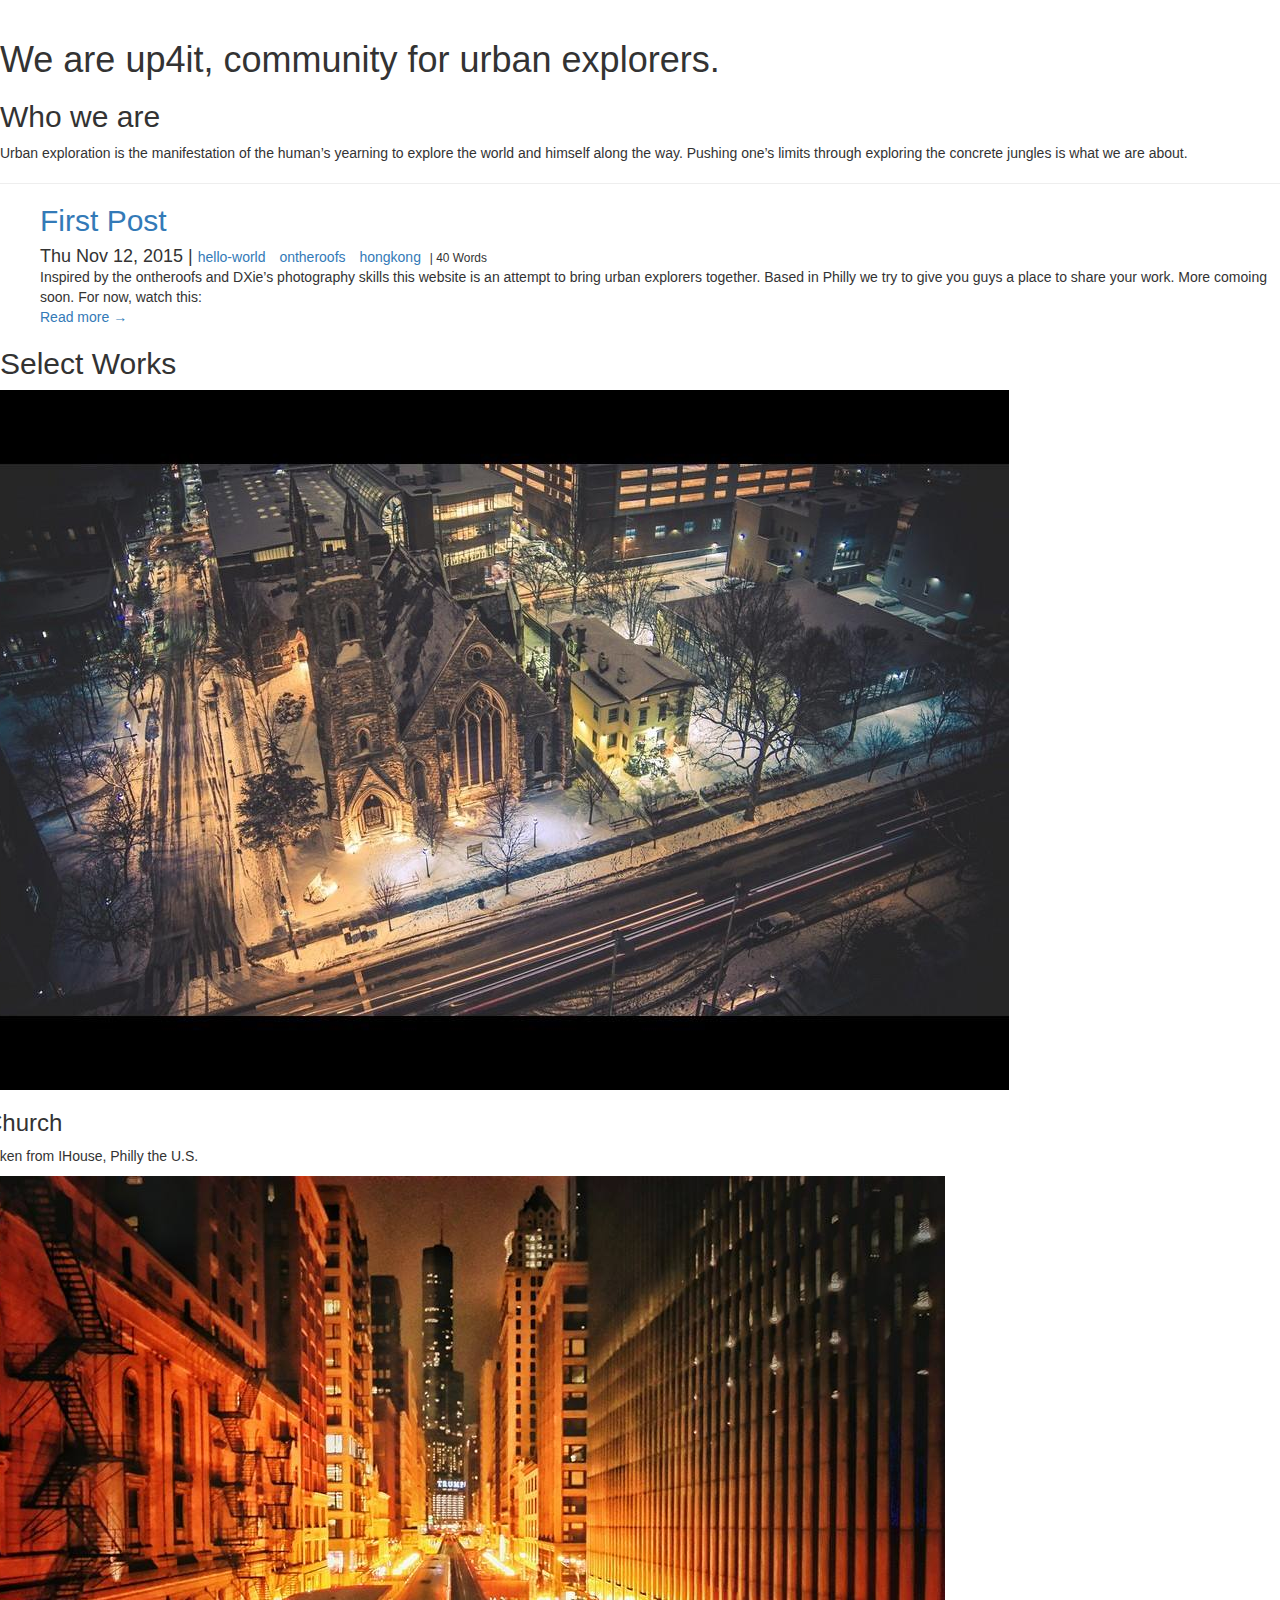
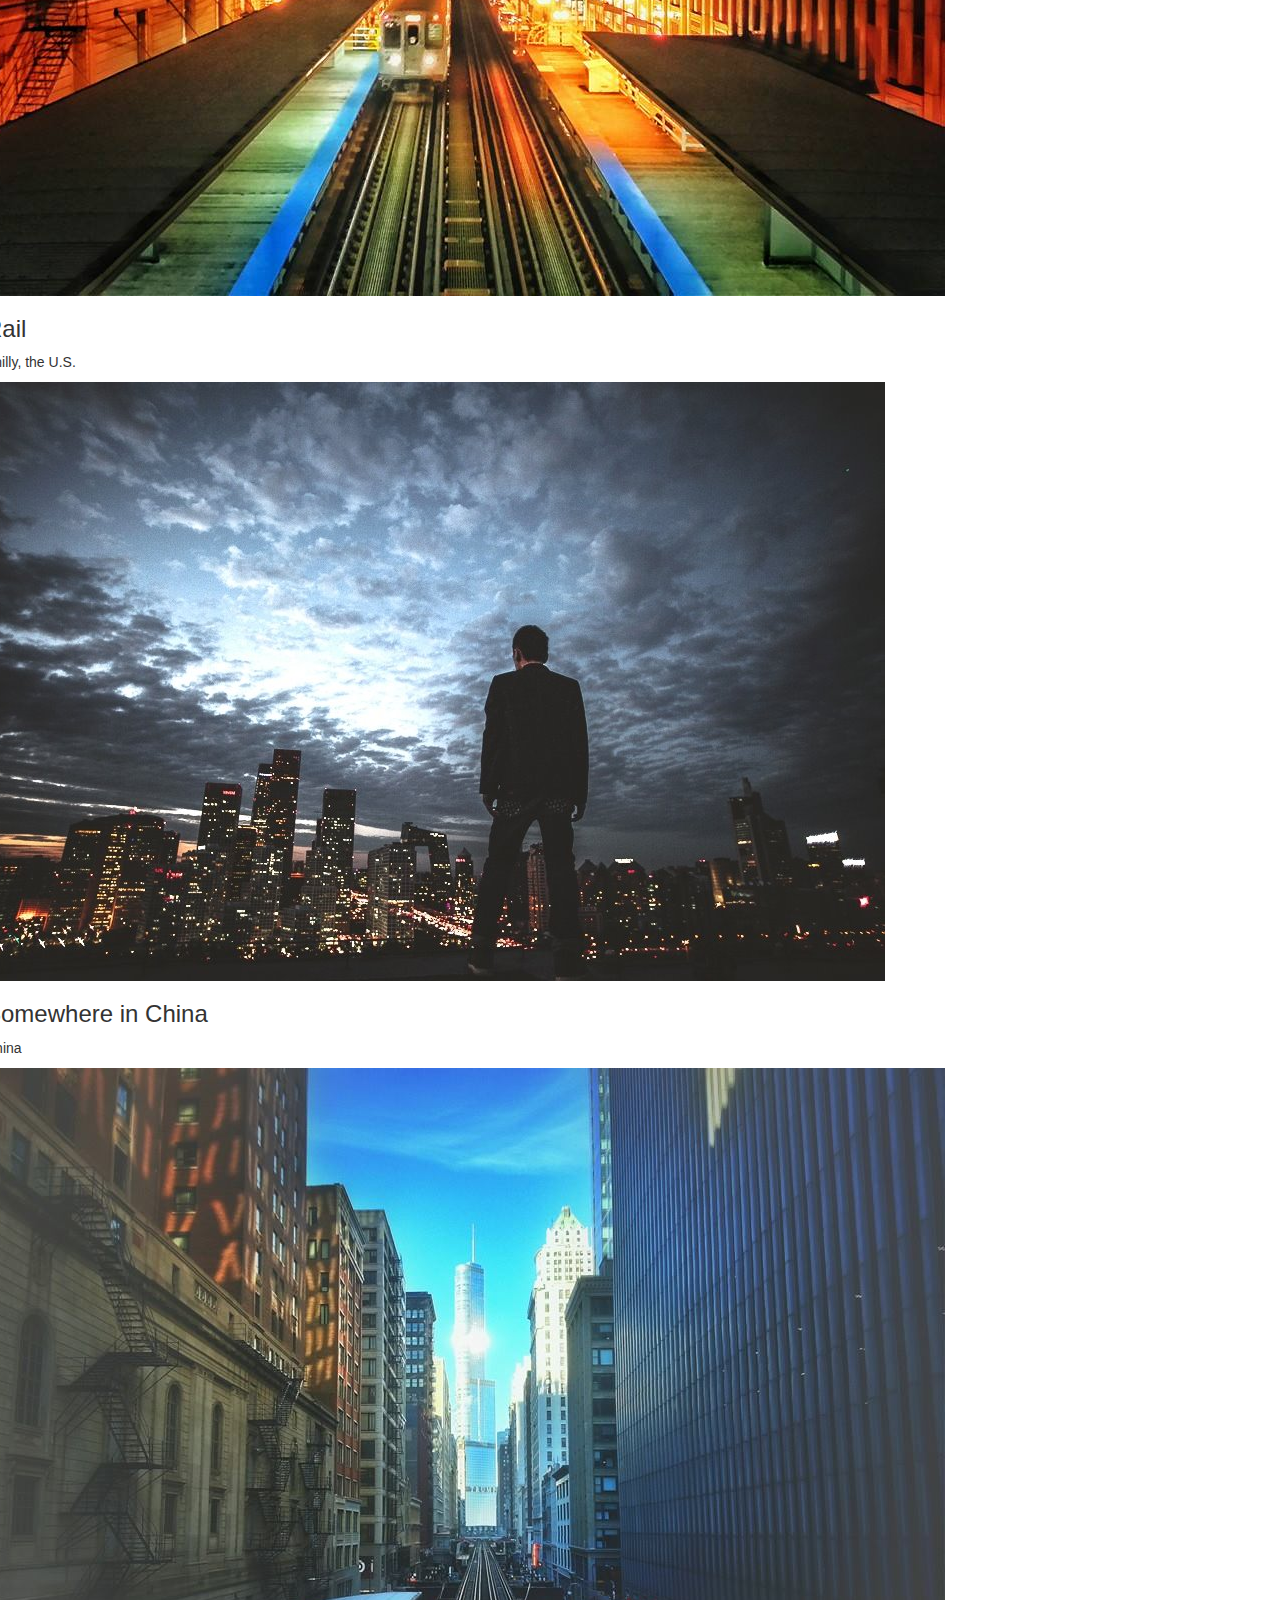
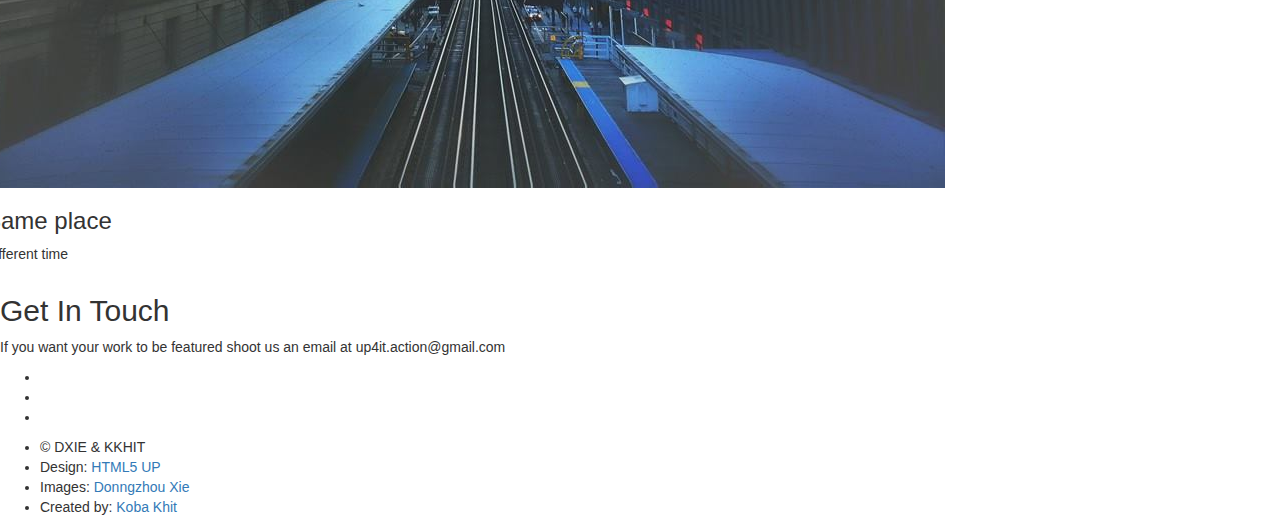
==== commit 9c0c3cf9: "second commit" ====
--- a/index.html
+++ b/index.html
@@ -2,39 +2,39 @@
 
 <html>
 	<head>
-		<title>UrbnExpl &middot; UrbnExpl</title>
+		<title>up4it &middot; up4it</title>
 		<meta charset="utf-8" />
 		<meta name="viewport" content="width=device-width, initial-scale=1" />
-		<meta name="author" content="urbnexpl">
+		<meta name="author" content="up4it">
     	<meta name="description" content="Urban exploration community.">
     	<meta http-equiv="content-language" content="en-us" />
     	<meta name="generator" content="Hugo 0.14" />
 		
 		<link rel="stylesheet" href="https://maxcdn.bootstrapcdn.com/bootstrap/3.3.5/css/bootstrap.min.css" />
-		<link rel="stylesheet" href="http://kobakhit.com/urbnexpl//css/main.css" />
+		<link rel="stylesheet" href="http://kobakhit.com/up4it//css/main.css" />
 		
 	</head>
 	<body>
 		<!-- Header -->
 <header id="header">
-	<a href="http://kobakhit.com/urbnexpl/" class="image avatar"><img src="http://kobakhit.com/urbnexpl/images/avatar.png" alt="" /></a>
-	<h1>We are UrbnExpl, community for urban explorers.</h1>
+	<a href="http://kobakhit.com/up4it/" class="image avatar"><img src="http://kobakhit.com/up4it/images/avatar.png" alt="" /></a>
+	<h1>We are up4it, community for urban explorers.</h1>
 </header>
 
 		<!-- Main -->
 		<div id="main">
 			<section id="one">
 	<header class="major">
-		<h2>URBN EXPL</h2>
+		<h2>Who we are</h2>
 	</header>
-	<p>Urban exploration is the manisfestation of the human&rsquo;s earning to discover the world around him and himself along the way. Pushing one&rsquo;s limits through exploring the concrete jungles is what we are about.</p>
+	<p>Urban exploration is the manifestation of the human&rsquo;s yearning to explore the world and himself along the way. Pushing one&rsquo;s limits through exploring the concrete jungles is what we are about.</p>
 </section>
 			<hr>
 			<ul id="list">
             	
                 	<article class="post">
 	<header>
-		<h2><a href='http://kobakhit.com/urbnexpl/post/first-post/'> First Post</a> </h2>
+		<h2><a href='http://kobakhit.com/up4it/post/first-post/'> First Post</a> </h2>
 		<h4 id="date" style = "display:inline"> Thu Nov 12, 2015 | </h4>
 	    <i class="fa fa-tags"></i>
 	    <ul  class = "list-inline" style = "display:inline">
@@ -52,7 +52,7 @@
 	Inspired by the ontheroofs and DXie&rsquo;s photography skills this website is an attempt to bring urban explorers together. Based in Philly we try to give you guys a place to share your work. More comoing soon. For now, watch this:
 
 	<footer>
-	<a href='http://kobakhit.com/urbnexpl/post/first-post/'><nobr>Read more →</nobr></a>
+	<a href='http://kobakhit.com/up4it/post/first-post/'><nobr>Read more →</nobr></a>
 	</footer>
 </article>
             	
@@ -62,7 +62,7 @@
             	
                 	<article class="post">
 	<header>
-		<h2><a href='http://kobakhit.com/urbnexpl/post/first-post/'> First Post</a> </h2>
+		<h2><a href='http://kobakhit.com/up4it/post/first-post/'> First Post</a> </h2>
 		<h4 id="date" style = "display:inline"> Thu Nov 12, 2015 | </h4>
 	    <i class="fa fa-tags"></i>
 	    <ul  class = "list-inline" style = "display:inline">
@@ -80,7 +80,7 @@
 	Inspired by the ontheroofs and DXie&rsquo;s photography skills this website is an attempt to bring urban explorers together. Based in Philly we try to give you guys a place to share your work. More comoing soon. For now, watch this:
 
 	<footer>
-	<a href='http://kobakhit.com/urbnexpl/post/first-post/'><nobr>Read more →</nobr></a>
+	<a href='http://kobakhit.com/up4it/post/first-post/'><nobr>Read more →</nobr></a>
 	</footer>
 </article>
             	
@@ -120,7 +120,7 @@
 			
 <section id="three">
 	<h2>Get In Touch</h2>
-	<p>If you want your work to be featured shoot us an email at urbnexpl@gmail.com</p>
+	<p>If you want your work to be featured shoot us an email at up4it.action@gmail.com</p>
 	
 </section>
 		</div>
@@ -129,12 +129,12 @@
 <footer id="footer">
 	<ul class="icons">
 		
-		<li><a href="//instagram.com/urbnexpl" target="_blank" class="icon fa-instagram"><span class="label">Youtube</span></a></li>
+		<li><a href="//instagram.com/up.4it" target="_blank" class="icon fa-instagram"><span class="label">Youtube</span></a></li>
 		
 		
 		
 		
-		<li><a href="//youtube.com/channel/UCZVnAq53z6HItQRk5uZFOTw" target="_blank" class="icon fa-youtube
+		<li><a href="//youtube.com/channel/UCC_-7VMCo6fNmx1pl0KRjgA" target="_blank" class="icon fa-youtube
 		"><span class="label">Youtube</span></a></li>
 		
 		
@@ -156,12 +156,12 @@
 </footer>
 
 <!-- Scripts -->
-<script src="http://kobakhit.com/urbnexpl/js/jquery.min.js"></script>
-<script src="http://kobakhit.com/urbnexpl/js/jquery.poptrox.min.js"></script>
-<script src="http://kobakhit.com/urbnexpl/js/skel.min.js"></script>
-<script src="http://kobakhit.com/urbnexpl/js/util.js"></script>
+<script src="http://kobakhit.com/up4it/js/jquery.min.js"></script>
+<script src="http://kobakhit.com/up4it/js/jquery.poptrox.min.js"></script>
+<script src="http://kobakhit.com/up4it/js/skel.min.js"></script>
+<script src="http://kobakhit.com/up4it/js/util.js"></script>
 
-<script src="http://kobakhit.com/urbnexpl/js/main.js"></script>
+<script src="http://kobakhit.com/up4it/js/main.js"></script>
 
 
 
